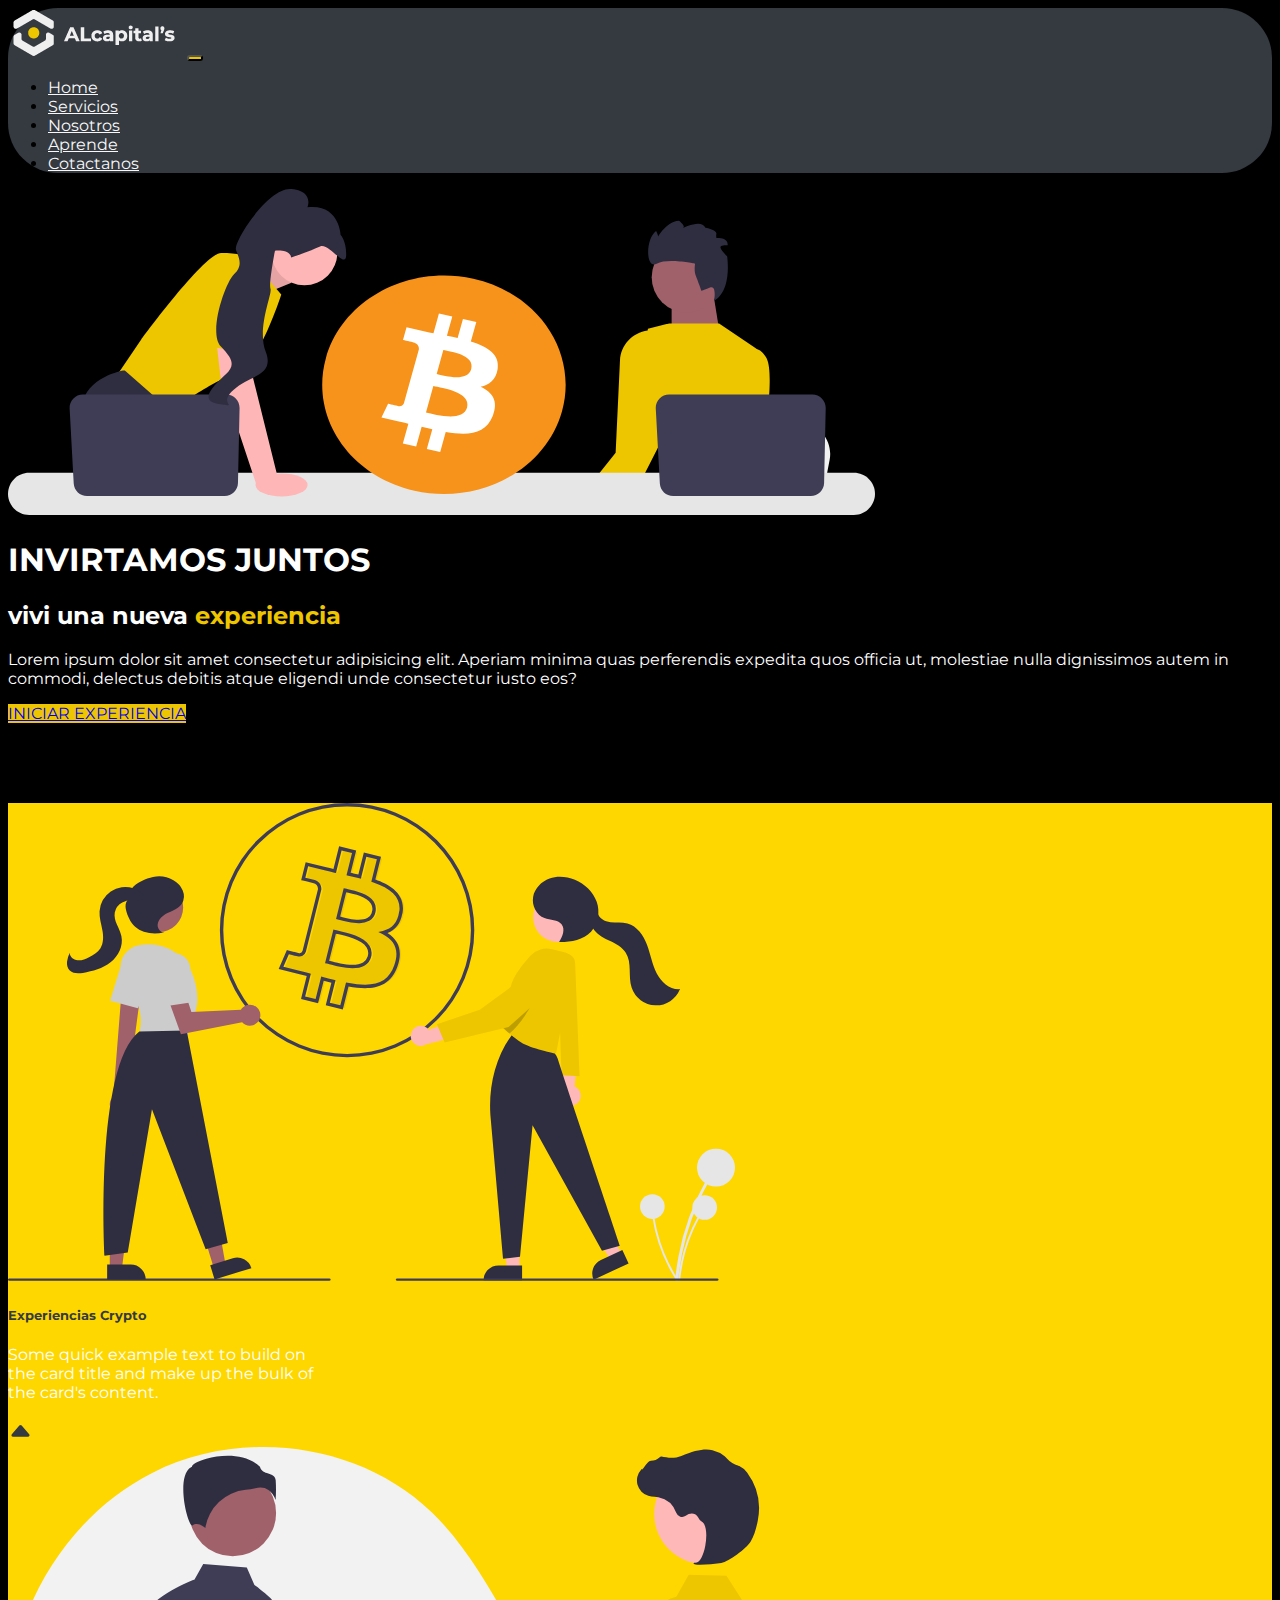
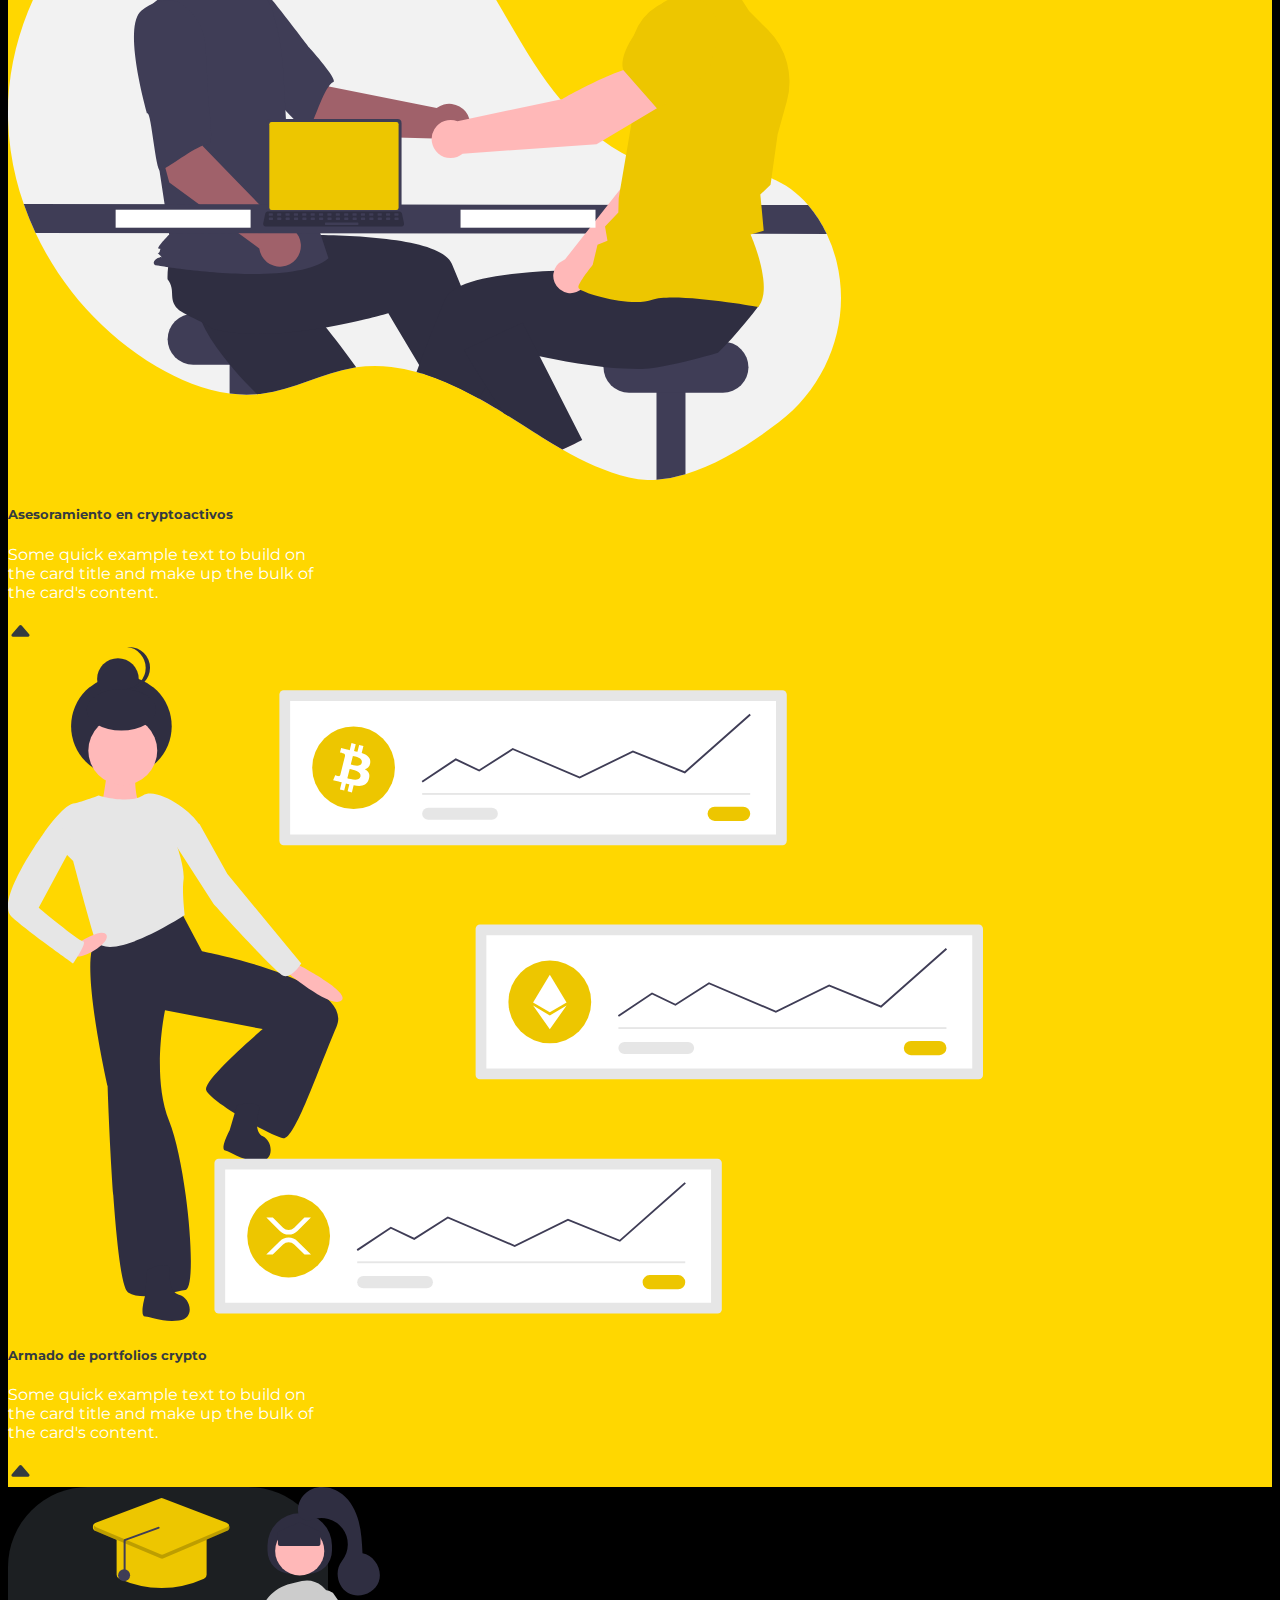
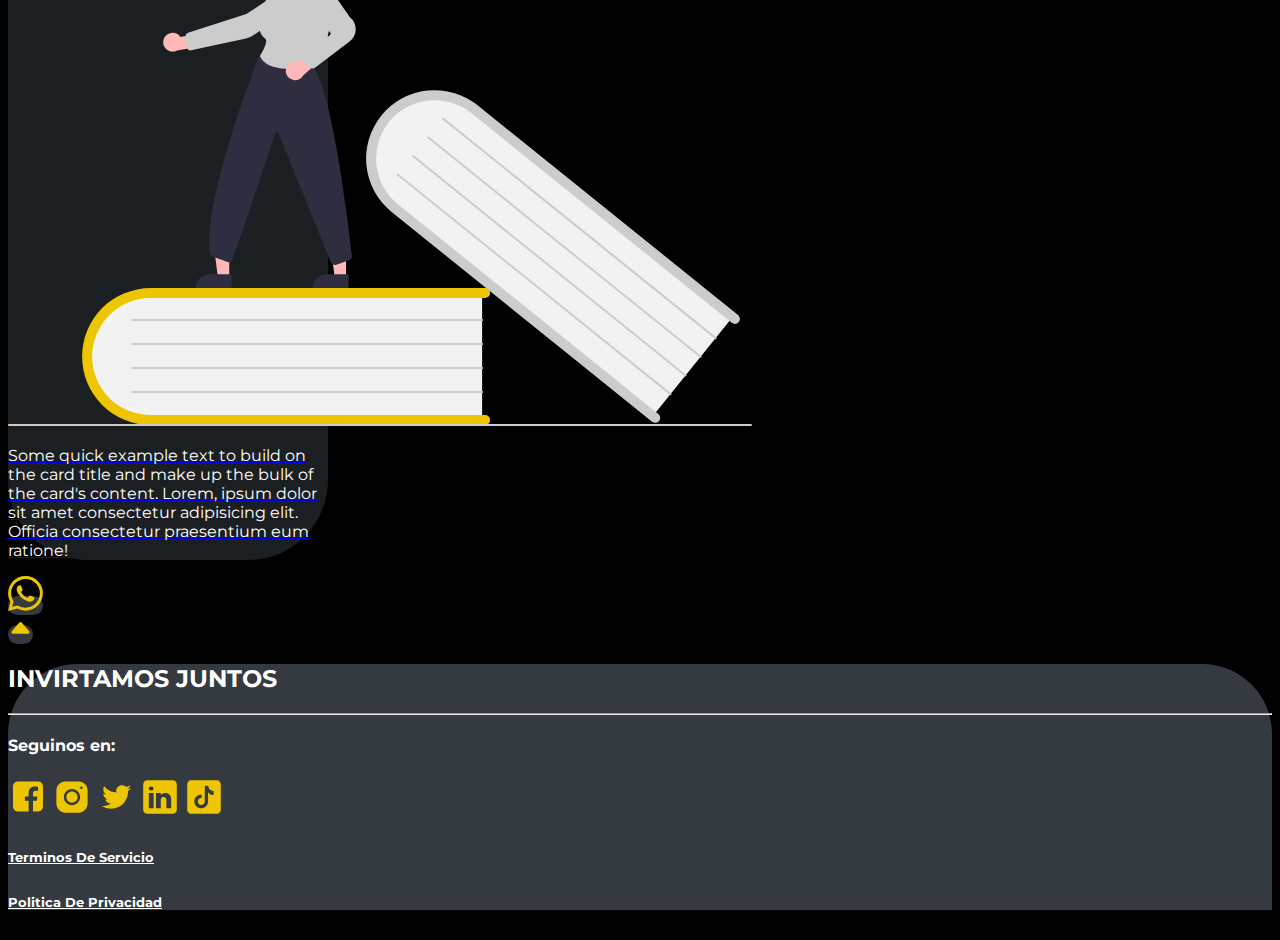
==== index.html @ ce9bf727 "correcciones" ====
<!DOCTYPE html>
<html lang="en">
<head>
    <meta charset="UTF-8">
    <meta http-equiv="X-UA-Compatible" content="IE=edge">
    <meta name="viewport" content="width=device-width, initial-scale=1.0">
    <link href="https://cdn.jsdelivr.net/npm/bootstrap@5.3.0-alpha3/dist/css/bootstrap.min.css" rel="stylesheet" integrity="sha384-KK94CHFLLe+nY2dmCWGMq91rCGa5gtU4mk92HdvYe+M/SXH301p5ILy+dN9+nJOZ" crossorigin="anonymous">
    <link rel="stylesheet" href="./style/styles.css">
    <title>ALcapital"s</title>
</head>
<body>

    <!-- HEADER -->

    <header class="navbar navbar-expand-lg bg-gris p-4 m-3 fs-6 fixed-top">
        <nav class="container-fluid">
            <a href="/index.html"><img src="./img/headerLogo.png" alt="logo de la compañia" class="img-fluid"></a>
          <button class="navbar-toggler" type="button" data-bs-toggle="collapse" data-bs-target="#navbarNavDropdown" aria-controls="navbarNavDropdown" aria-expanded="false" aria-label="Toggle navigation">
            <span class="navbar-toggler-icon"></span>
          </button>
            <div class="collapse navbar-collapse justify-content-lg-end" id="navbarNavDropdown">
                <ul class="navbar-nav align-items-center">
                <li class="nav-item">
                    <a class="nav-link" aria-current="page" href="./index.html">Home</a>
                </li>
                <li class="nav-item">
                    <a class="nav-link" href="./pages/servicios.html">Servicios</a>
                </li>
                <li class="nav-item">
                    <a class="nav-link" href="./pages/nosotros.html">Nosotros</a>
                </li>
                <li class="nav-item">
                    <a class="nav-link" href="./pages/aprende.html">Aprende</a>
                </li>
                <li class="nav-item">
                    <a class="nav-link" href="./pages/contacto.html">Cotactanos</a>
                </li>
                </ul>
            </div>
        </nav>
    </header>

    <!-- MAIN -->

    <main class="mt-5 pt-5">

        <!-- PORTADA -->

        <section class="portada container-fluid c-white p-3">
            <div class="row flex-lg-row-reverse p-5">
                <div class="col-12 col-lg-6">
                    <img src="./img/portada.svg" alt="" class="img-fluid">
                </div>
                <div class="col-12 col-lg-6 mt-4">
                    <h1 class="display-5 text-center text-lg-start fw-bold">INVIRTAMOS JUNTOS</h1> <h2 class="display-7 text-center text-center text-lg-start"> vivi una nueva <span class="c-gold">experiencia</span></h2>
                    <p class="text-center text-lg-start  py-4">
                        Lorem ipsum dolor sit amet consectetur adipisicing elit. Aperiam minima quas perferendis expedita quos officia ut, molestiae nulla dignissimos autem in commodi, delectus debitis atque eligendi unde consectetur iusto eos?
                    </p>
                    <div class="d-flex justify-content-center py-3">
                    <a href="./pages/servicios.html" class="btn btn-lg bg-gold btn-gold fs-5 fw-medium rounded-4" >INICIAR EXPERIENCIA</a>
                    </div>
                </div>
            </div>
        </section>

        <!-- SERVICIOS -->

        <section class="servicios p-4">    
            <div class="row justify-content-center grid gap-3 m-5">
                <div class="card col-12 col-lg-4 c-white text-center shadow-lg">
                    <img src="./img/servi.svg" class="img-fluid p-2" alt="expriencias crypto">
                    <div class="card-body d-flex flex-column justify-content-lg-end align-items-center">
                        <h5 class="card-title c-gray">Experiencias Crypto</h5>
                        <p class="card-text">Some quick example text to build on the card title and make up the bulk of the card's content.</p>
                        <a href="" class="btn card-btn shadow-lg">
                            <svg xmlns="http://www.w3.org/2000/svg" width="25" height="25" fill="currentColor" class="bi bi-caret-up-fill" viewBox="0 0 16 16">
                                <path d="m7.247 4.86-4.796 5.481c-.566.647-.106 1.659.753 1.659h9.592a1 1 0 0 0 .753-1.659l-4.796-5.48a1 1 0 0 0-1.506 0z"/>
                            </svg>
                        </a>
                    </div>
                </div>
                
                <div class="card col-12 col-lg-4 c-white text-center col-12 shadow-lg">
                    <img src="./img/asesoramiento.svg" class="img-fluid p-2" alt="asesoramiento en criptoactivos">
                    <div class="card-body d-flex flex-column justify-content-lg-end align-items-center">
                        <h5 class="card-title c-gray">Asesoramiento en cryptoactivos</h5>
                        <p class="card-text text">Some quick example text to build on the card title and make up the bulk of the card's content.</p>
                        <a href="" class="btn card-btn shadow-lg">
                            <svg xmlns="http://www.w3.org/2000/svg" width="25" height="25" fill="currentColor" class="bi bi-caret-up-fill" viewBox="0 0 16 16">
                                <path d="m7.247 4.86-4.796 5.481c-.566.647-.106 1.659.753 1.659h9.592a1 1 0 0 0 .753-1.659l-4.796-5.48a1 1 0 0 0-1.506 0z"/>
                            </svg>
                        </a>
                    </div>
                </div>
                <div class="card col-12 col-lg-4 c-white text-center col-12 shadow-lg">
                    <img src="./img/portfolio.svg" class="img-fluid p-2" alt="armado de protfolios">
                    <div class="card-body d-flex flex-column justify-content-lg-end align-items-center">
                        <h5 class="card-title c-gray">Armado de portfolios crypto</h5>
                        <p class="card-text">Some quick example text to build on the card title and make up the bulk of the card's content.</p>
                        <a href="" class="btn card-btn shadow-lg">
                            <svg xmlns="http://www.w3.org/2000/svg" width="25" height="25" fill="currentColor" class="bi bi-caret-up-fill" viewBox="0 0 16 16">
                                <path d="m7.247 4.86-4.796 5.481c-.566.647-.106 1.659.753 1.659h9.592a1 1 0 0 0 .753-1.659l-4.796-5.48a1 1 0 0 0-1.506 0z"/>
                            </svg>
                        </a>
                    </div>
                </div>
            </div>    
        </section> 

        <!-- APRENDE CON NOSOTROS -->

        <section class="aprende container mt-5 py-5 shadow-lg">
            <a href="./pages/aprende.html" class="text-decoration-none">
                <div class="card estilo-card w-100 d-flex flex-column flex-lg-row justify-content-center align-items-center p-3">
                    <div class="col-6 col-lg-3 mx-5">
                        <img src="./img/aprende.svg" class="img-fluid" alt="...">
                    </div>    
                    <div class="card-body col-12 col-lg-9">
                        <p class="card-text c-white text-center text-lg-start">Some quick example text to build on the card title and make up the bulk of the card's content. Lorem, ipsum dolor sit amet consectetur adipisicing elit. Officia consectetur praesentium eum ratione! </p>
                    </div>
                </div>      
            </a>
        </section>

        <!-- Botonos -->

        <div class="d-flex justify-content-between sticky-bottom">

            <!-- Boton WhatsUp -->

            <div class="d-flex justify-content-end  sticky-bottom">
                <a href="#" class="btn-wa d-flex align-items-center justify-content-center mx-4 my-2">
                    <svg xmlns="http://www.w3.org/2000/svg" width="35" height="35" fill="currentColor" class="bi bi-whatsapp" viewBox="0 0 16 16">
                        <path d="M13.601 2.326A7.854 7.854 0 0 0 7.994 0C3.627 0 .068 3.558.064 7.926c0 1.399.366 2.76 1.057 3.965L0 16l4.204-1.102a7.933 7.933 0 0 0 3.79.965h.004c4.368 0 7.926-3.558 7.93-7.93A7.898 7.898 0 0 0 13.6 2.326zM7.994 14.521a6.573 6.573 0 0 1-3.356-.92l-.24-.144-2.494.654.666-2.433-.156-.251a6.56 6.56 0 0 1-1.007-3.505c0-3.626 2.957-6.584 6.591-6.584a6.56 6.56 0 0 1 4.66 1.931 6.557 6.557 0 0 1 1.928 4.66c-.004 3.639-2.961 6.592-6.592 6.592zm3.615-4.934c-.197-.099-1.17-.578-1.353-.646-.182-.065-.315-.099-.445.099-.133.197-.513.646-.627.775-.114.133-.232.148-.43.05-.197-.1-.836-.308-1.592-.985-.59-.525-.985-1.175-1.103-1.372-.114-.198-.011-.304.088-.403.087-.088.197-.232.296-.346.1-.114.133-.198.198-.33.065-.134.034-.248-.015-.347-.05-.099-.445-1.076-.612-1.47-.16-.389-.323-.335-.445-.34-.114-.007-.247-.007-.38-.007a.729.729 0 0 0-.529.247c-.182.198-.691.677-.691 1.654 0 .977.71 1.916.81 2.049.098.133 1.394 2.132 3.383 2.992.47.205.84.326 1.129.418.475.152.904.129 1.246.08.38-.058 1.171-.48 1.338-.943.164-.464.164-.86.114-.943-.049-.084-.182-.133-.38-.232z"/>
                      </svg>
                </a>
            </div>

            <!-- Boton UP -->

            <div class="d-flex sticky-bottom">
                <a href="#" class="btn-up d-flex align-items-center justify-content-center mx-2">
                    <svg xmlns="http://www.w3.org/2000/svg" width="25" height="25" fill="currentColor" class="bi bi-caret-up-fill" viewBox="0 0 16 16">
                        <path d="m7.247 4.86-4.796 5.481c-.566.647-.106 1.659.753 1.659h9.592a1 1 0 0 0 .753-1.659l-4.796-5.48a1 1 0 0 0-1.506 0z"/>
                    </svg>
                </a>
            </div>

        </div>    
          
    </main>

    <!-- FOOTER -->

    <footer class="mt-5  bg-gris">
        <div class="container">
            <div class="d-flex justify-content-center c-white p-3"> 
                <h2>INVIRTAMOS JUNTOS</h2>
            </div>    
            <hr class="c-gold">
            <div class="d-flex justify-content-center c-white">
                <h4>Seguinos en:</h4>
            </div>    
            <div class="d-flex justify-content-center mb-5 gap-4 gap-lg-5" >
                <a href=""><img src="./img/icons8-facebook.svg" alt="Facebook" class="img-fluid"></a>
                <a href=""><img src="./img/icons8-instagram.svg" alt="Instagram" class="img-fluid"></a>
                <a href=""><img src="./img/icons8-twitter.svg" alt="Twitter" class="img-fluid"></a>
                <a href=""><img src="./img/icons8-linkedin.svg" alt="Linkedin" class=""></a>
                <a href=""><img src="./img/icons8-tik-tok.svg" alt="TikTok" class="img-fluid"></a>
            </div>
            <div class="d-flex justify-content-center gap-5">
                <div>
                    <a href="" class="text-decoration-none c-white btn-gold"><h6>Terminos De Servicio</h6></a>
                </div>
                <div>
                    <a href="" class="text-decoration-none c-white btn-gold"><h6>Politica De Privacidad</h6></a>
                </div>    
            </div>
        </div>

    </footer>




    <script src="https://cdn.jsdelivr.net/npm/bootstrap@5.3.0-alpha3/dist/js/bootstrap.bundle.min.js" integrity="sha384-ENjdO4Dr2bkBIFxQpeoTz1HIcje39Wm4jDKdf19U8gI4ddQ3GYNS7NTKfAdVQSZe" crossorigin="anonymous"></script>
</body>
</html>
---- style/styles.css ----
@import url('https://fonts.googleapis.com/css2?family=Montserrat:wght@400;500;700;900&display=swap');@import url('https://fonts.googleapis.com/css2?family=Montserrat:ital,wght@1,300;1,400;1,700;1,900&display=swap');

body {
    font-family: 'Montserrat', sans-serif;
    background-color: black;
}

.c-gold{
    color: #edc600;
}

.c-white{
    color: white;
}

.c-gray {
    color: #343a40;
}

.bg-gold {
    background-color: #edc600;
}

.bg-gris {
    background-color: #343a40;
}

.btn-gold:hover {
    background-color: transparent;
    color: #edc600;
    border-color: #edc600;
}

.card {
    background-color: transparent;
    border-color: gray;
    width: 20rem;
    border-radius: 5rem;
}

.card-btn {
    background-color: transparent;
    color: #343a40;
    border-color: #343a40;
    border-radius: 5rem;
    width: 4rem;
    height: auto;
}

.card-btn:hover {
    background-color: black;
    color: #edc600;
    
}

.card-text {
    text-decoration: none;
}

/* HEADER */

.navbar {
    border-radius: 50px;
}

.navbar-toggler {
    background-color: #edc600;
    border-radius: 20px; 
}

.navbar-nav .nav-item .nav-link:hover {
    text-decoration:underline #edc600 ;
    border-radius: 20px;
}

.nav-link {
    color: rgb(248, 248, 248);
}

.dropdown-menu :hover{
    background-color: #edc600;

}

/* MAIN */


.servicios {
    margin-top: 5rem;
    background-color: gold;
}

.estilo-card {
    border-color: #edc600;
    background-color: #1c1f22 

}

.estilo-card:hover {

    background-color: transparent;
    border-color: #343a40;

}

.btn-wa {
    
    background-color: #343a40;
    color: #edc600;
    border-radius: 20px;
    
}

.btn-wa:hover {

    background-color: #edc600;
    color: #343a40;


}

.btn-up {

    width: 40px;
    height: 40px;
    background-color: #343a40;
    color: #edc600;
    border-radius: 20px;
}

/* FOOTER */

footer {
    border-radius: 70px 70px 0px 0px;
}

h6 {
    font-size: .8rem;
}
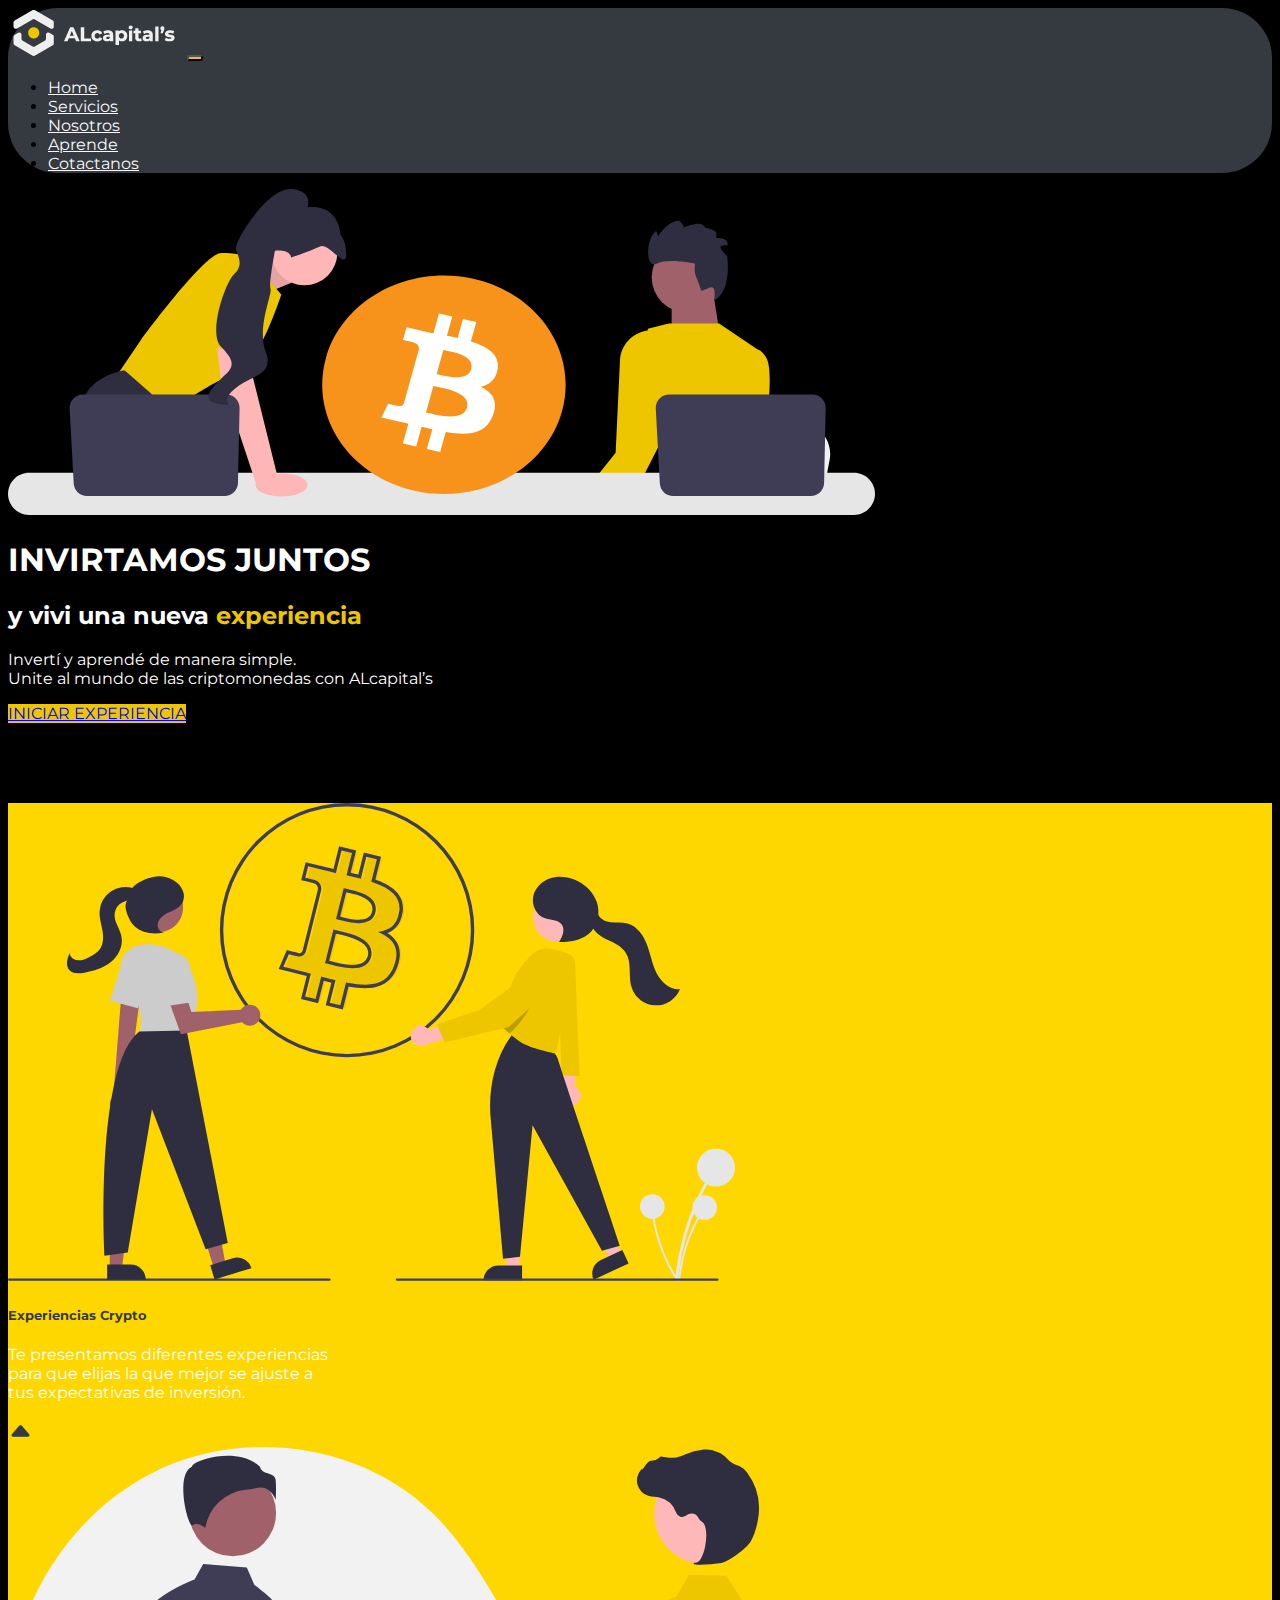
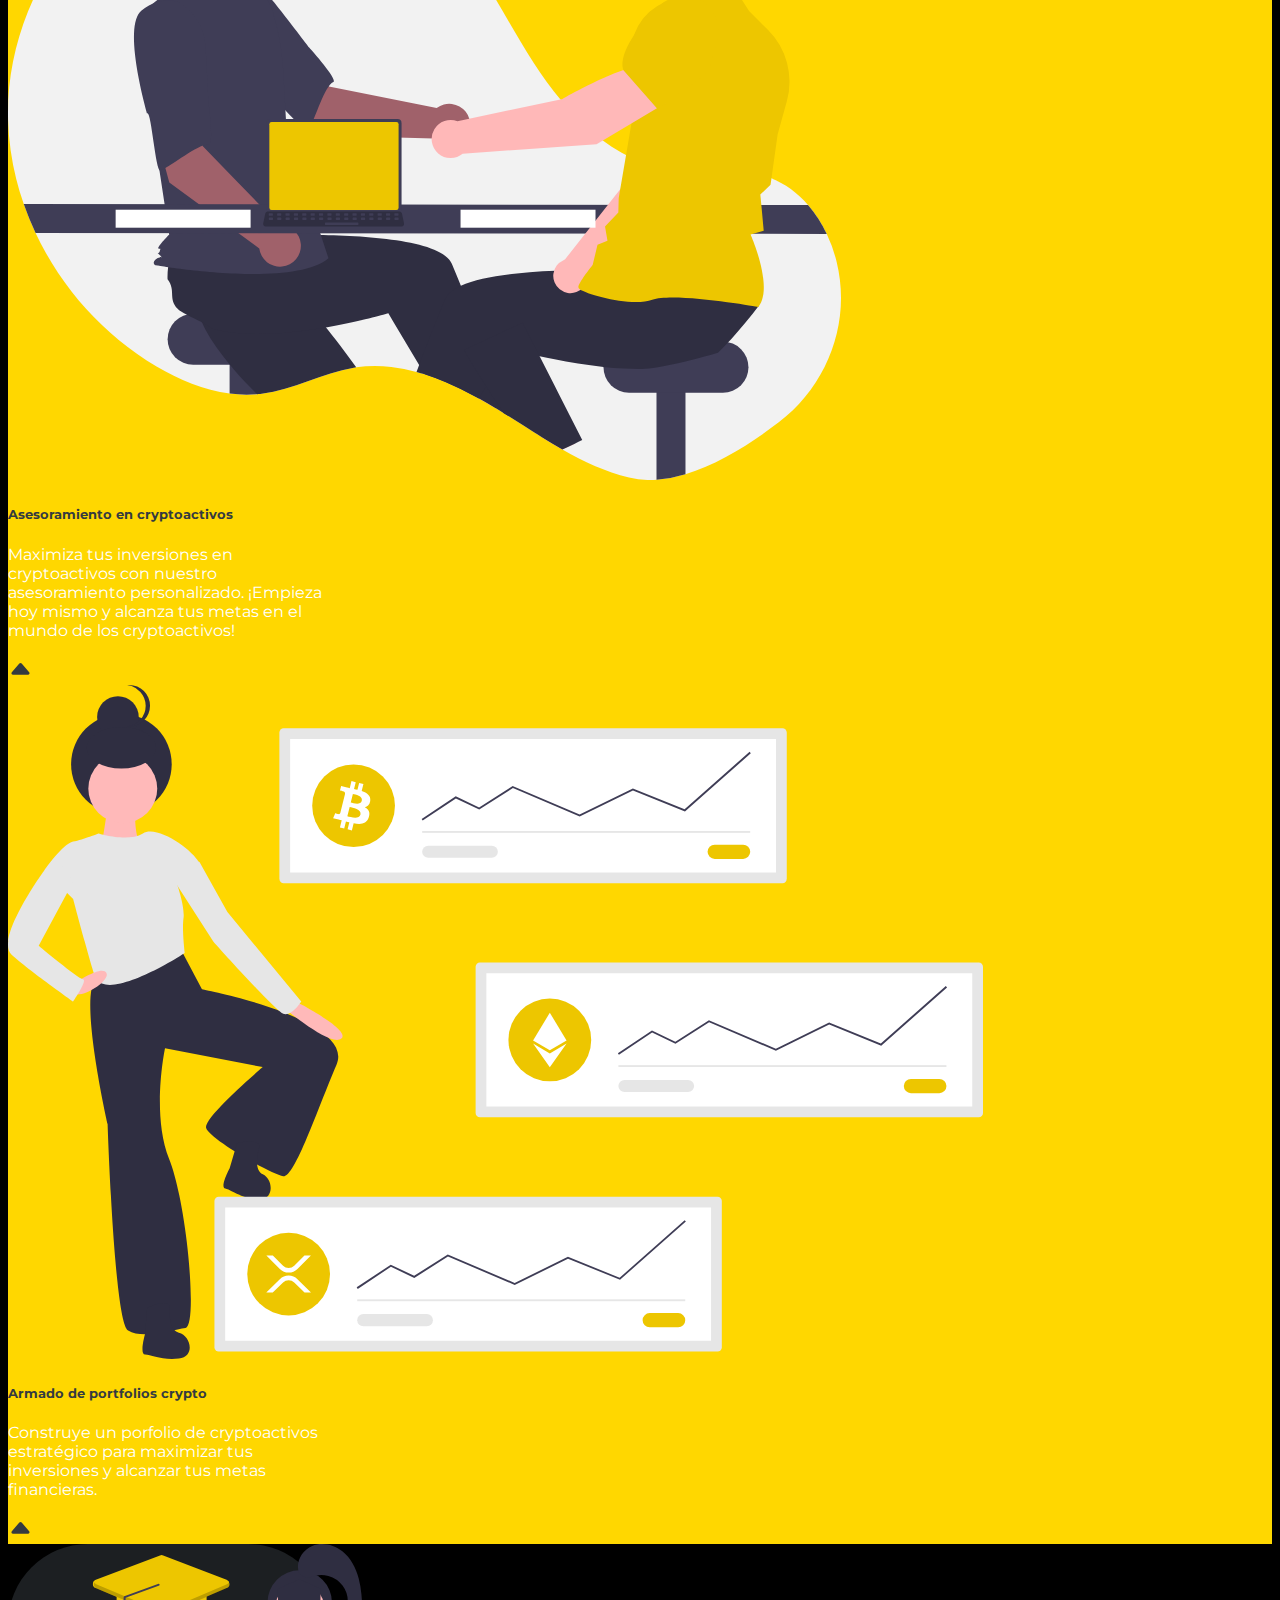
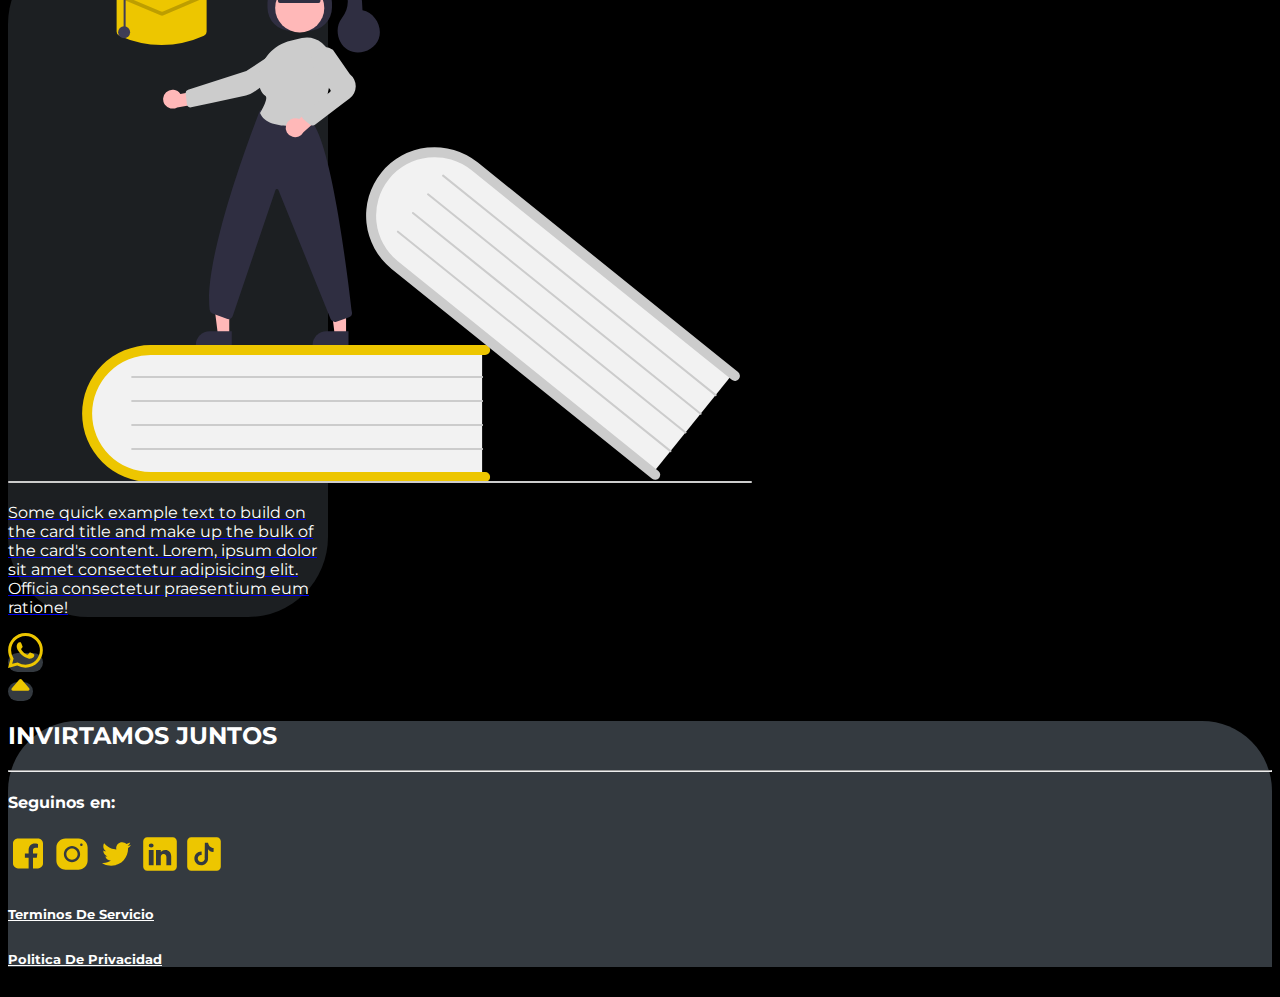
==== commit fdfc3b8b: "Arreglos y terminacion de pages" ====
--- a/index.html
+++ b/index.html
@@ -52,11 +52,12 @@
                     <img src="./img/portada.svg" alt="" class="img-fluid">
                 </div>
                 <div class="col-12 col-lg-6 mt-4">
-                    <h1 class="display-5 text-center text-lg-start fw-bold">INVIRTAMOS JUNTOS</h1> <h2 class="display-7 text-center text-center text-lg-start"> vivi una nueva <span class="c-gold">experiencia</span></h2>
+                    <h1 class="display-5 text-center text-lg-start fw-bold">INVIRTAMOS JUNTOS</h1> 
+                    <h2 class="display-7 text-center text-lg-start"> y vivi una nueva <span class="c-gold">experiencia</span></h2>
                     <p class="text-center text-lg-start  py-4">
-                        Lorem ipsum dolor sit amet consectetur adipisicing elit. Aperiam minima quas perferendis expedita quos officia ut, molestiae nulla dignissimos autem in commodi, delectus debitis atque eligendi unde consectetur iusto eos?
+                        Invertí y aprendé de manera simple. <br>Unite al mundo de las criptomonedas con ALcapital’s
                     </p>
-                    <div class="d-flex justify-content-center py-3">
+                    <div class="d-flex justify-content-center justify-content-lg-start py-3">
                     <a href="./pages/servicios.html" class="btn btn-lg bg-gold btn-gold fs-5 fw-medium rounded-4" >INICIAR EXPERIENCIA</a>
                     </div>
                 </div>
@@ -71,7 +72,7 @@
                     <img src="./img/servi.svg" class="img-fluid p-2" alt="expriencias crypto">
                     <div class="card-body d-flex flex-column justify-content-lg-end align-items-center">
                         <h5 class="card-title c-gray">Experiencias Crypto</h5>
-                        <p class="card-text">Some quick example text to build on the card title and make up the bulk of the card's content.</p>
+                        <p class="card-text">Te presentamos diferentes experiencias para que elijas la que mejor se ajuste a tus expectativas de inversión.</p>
                         <a href="" class="btn card-btn shadow-lg">
                             <svg xmlns="http://www.w3.org/2000/svg" width="25" height="25" fill="currentColor" class="bi bi-caret-up-fill" viewBox="0 0 16 16">
                                 <path d="m7.247 4.86-4.796 5.481c-.566.647-.106 1.659.753 1.659h9.592a1 1 0 0 0 .753-1.659l-4.796-5.48a1 1 0 0 0-1.506 0z"/>
@@ -84,7 +85,7 @@
                     <img src="./img/asesoramiento.svg" class="img-fluid p-2" alt="asesoramiento en criptoactivos">
                     <div class="card-body d-flex flex-column justify-content-lg-end align-items-center">
                         <h5 class="card-title c-gray">Asesoramiento en cryptoactivos</h5>
-                        <p class="card-text text">Some quick example text to build on the card title and make up the bulk of the card's content.</p>
+                        <p class="card-text text">Maximiza tus inversiones en cryptoactivos con nuestro asesoramiento personalizado. ¡Empieza hoy mismo y alcanza tus metas en el mundo de los cryptoactivos!</p>
                         <a href="" class="btn card-btn shadow-lg">
                             <svg xmlns="http://www.w3.org/2000/svg" width="25" height="25" fill="currentColor" class="bi bi-caret-up-fill" viewBox="0 0 16 16">
                                 <path d="m7.247 4.86-4.796 5.481c-.566.647-.106 1.659.753 1.659h9.592a1 1 0 0 0 .753-1.659l-4.796-5.48a1 1 0 0 0-1.506 0z"/>
@@ -96,7 +97,7 @@
                     <img src="./img/portfolio.svg" class="img-fluid p-2" alt="armado de protfolios">
                     <div class="card-body d-flex flex-column justify-content-lg-end align-items-center">
                         <h5 class="card-title c-gray">Armado de portfolios crypto</h5>
-                        <p class="card-text">Some quick example text to build on the card title and make up the bulk of the card's content.</p>
+                        <p class="card-text">Construye un porfolio de cryptoactivos estratégico para maximizar tus inversiones y alcanzar tus metas financieras.</p>
                         <a href="" class="btn card-btn shadow-lg">
                             <svg xmlns="http://www.w3.org/2000/svg" width="25" height="25" fill="currentColor" class="bi bi-caret-up-fill" viewBox="0 0 16 16">
                                 <path d="m7.247 4.86-4.796 5.481c-.566.647-.106 1.659.753 1.659h9.592a1 1 0 0 0 .753-1.659l-4.796-5.48a1 1 0 0 0-1.506 0z"/>
--- a/style/styles.css
+++ b/style/styles.css
@@ -45,6 +45,16 @@
     border-radius: 5rem;
     width: 4rem;
     height: auto;
+}
+
+.card-btn-ver {
+    background-color: transparent;
+    color: #edc600;
+    border-color: #edc600;
+    border-radius: 5rem;
+    width: 7rem;
+    height: auto;
+    font-size: small;
 }
 
 .card-btn:hover {
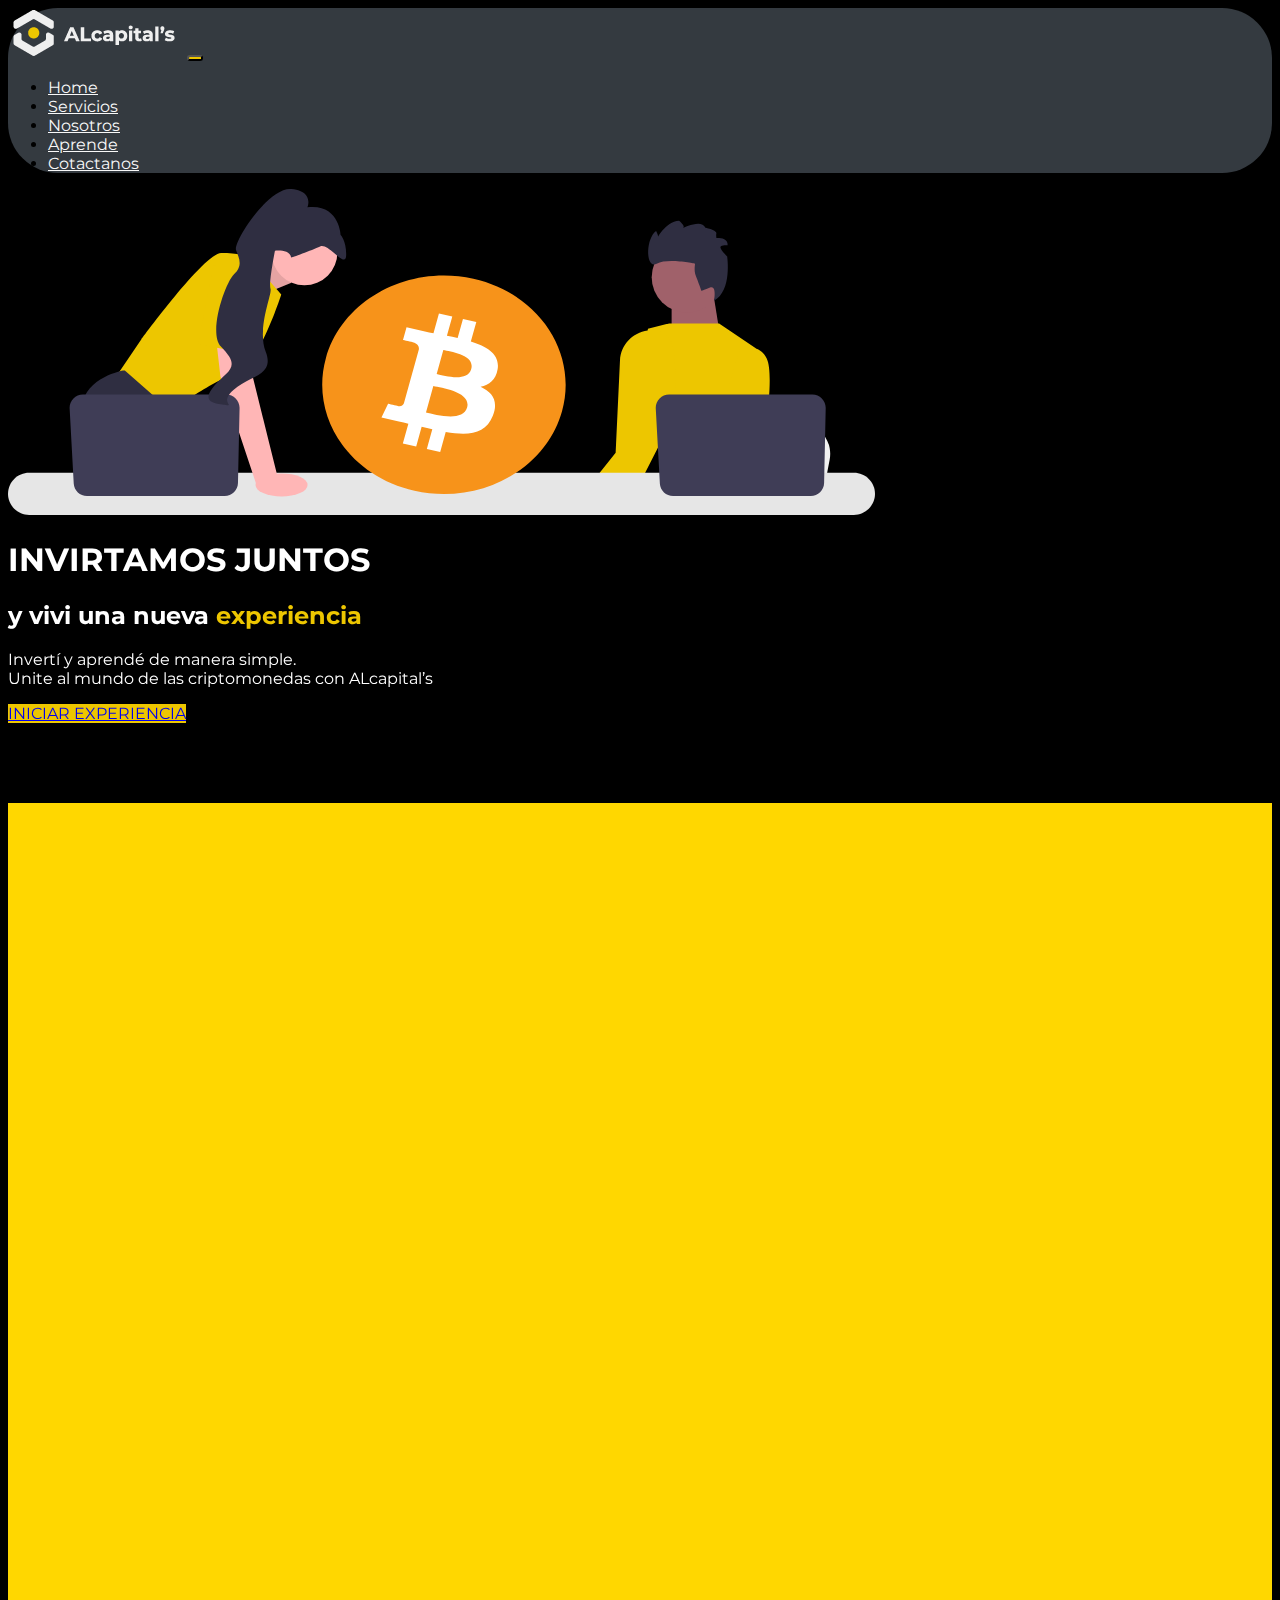
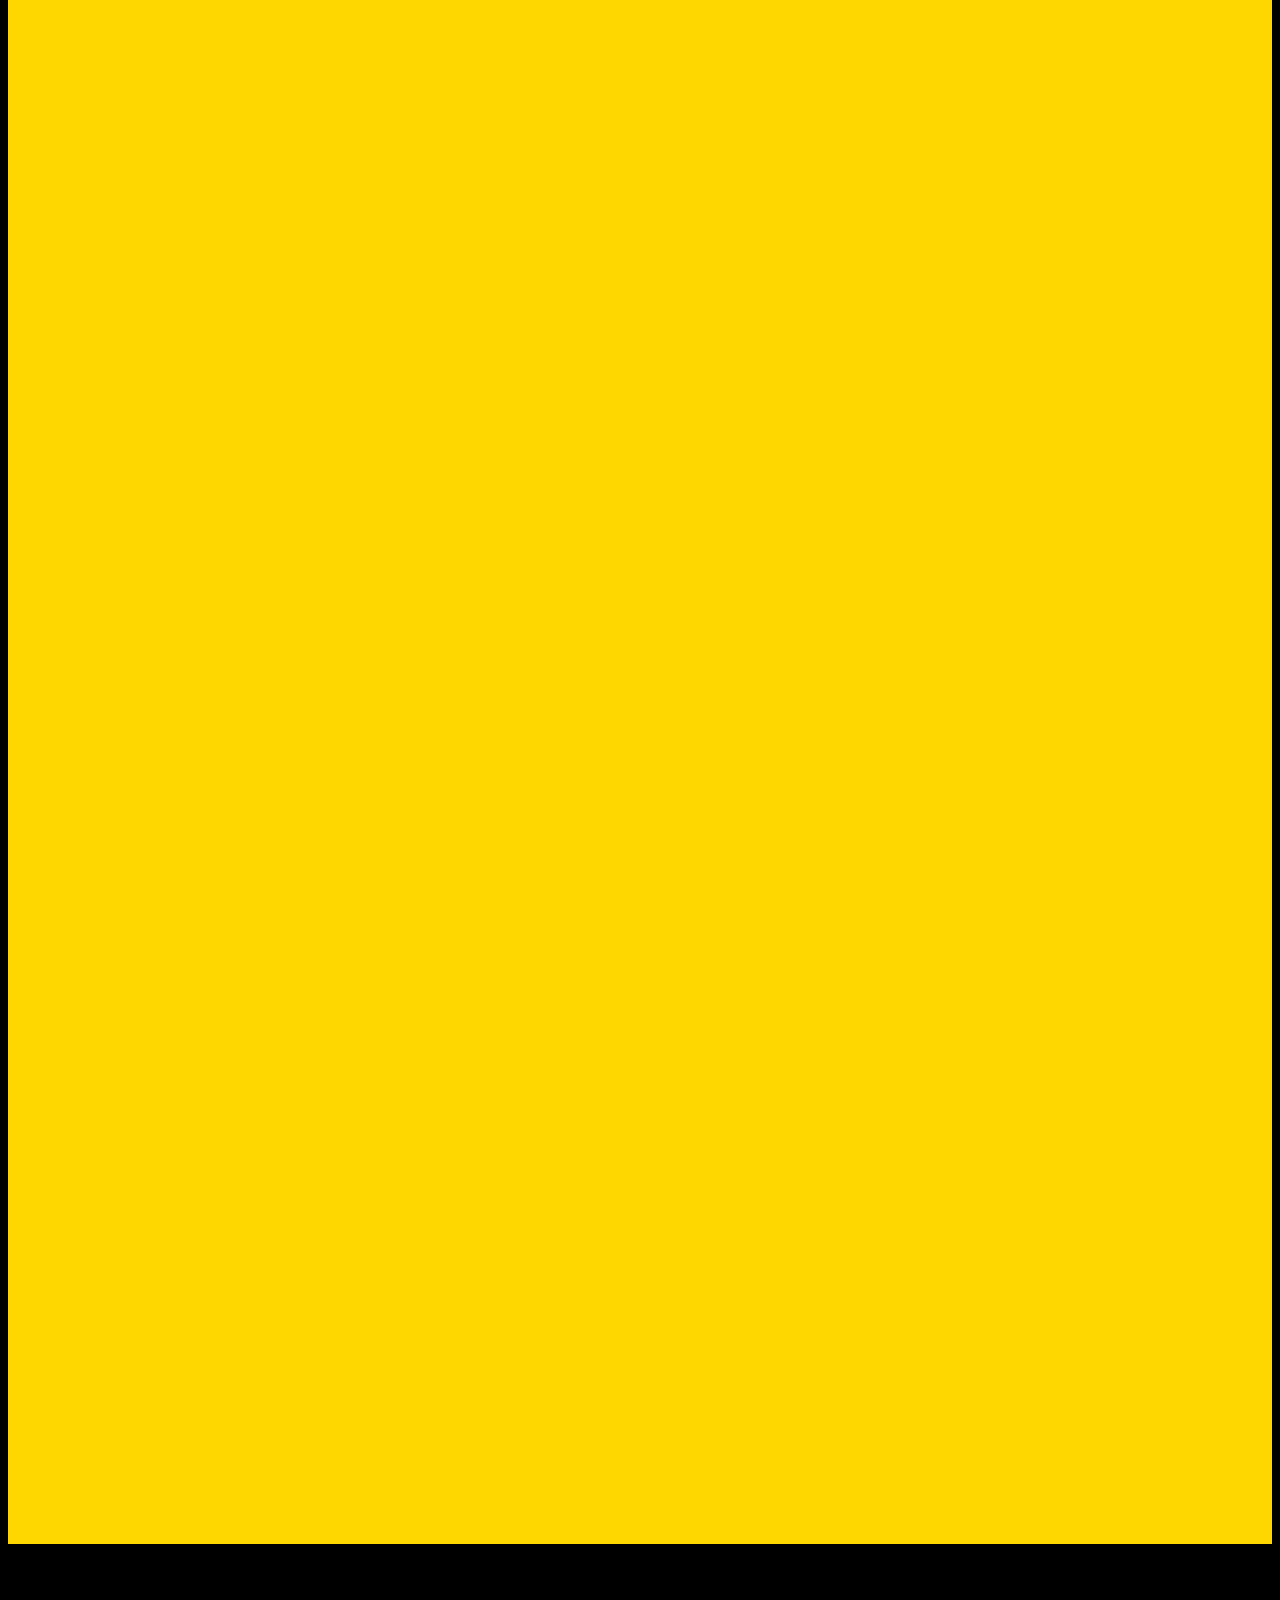
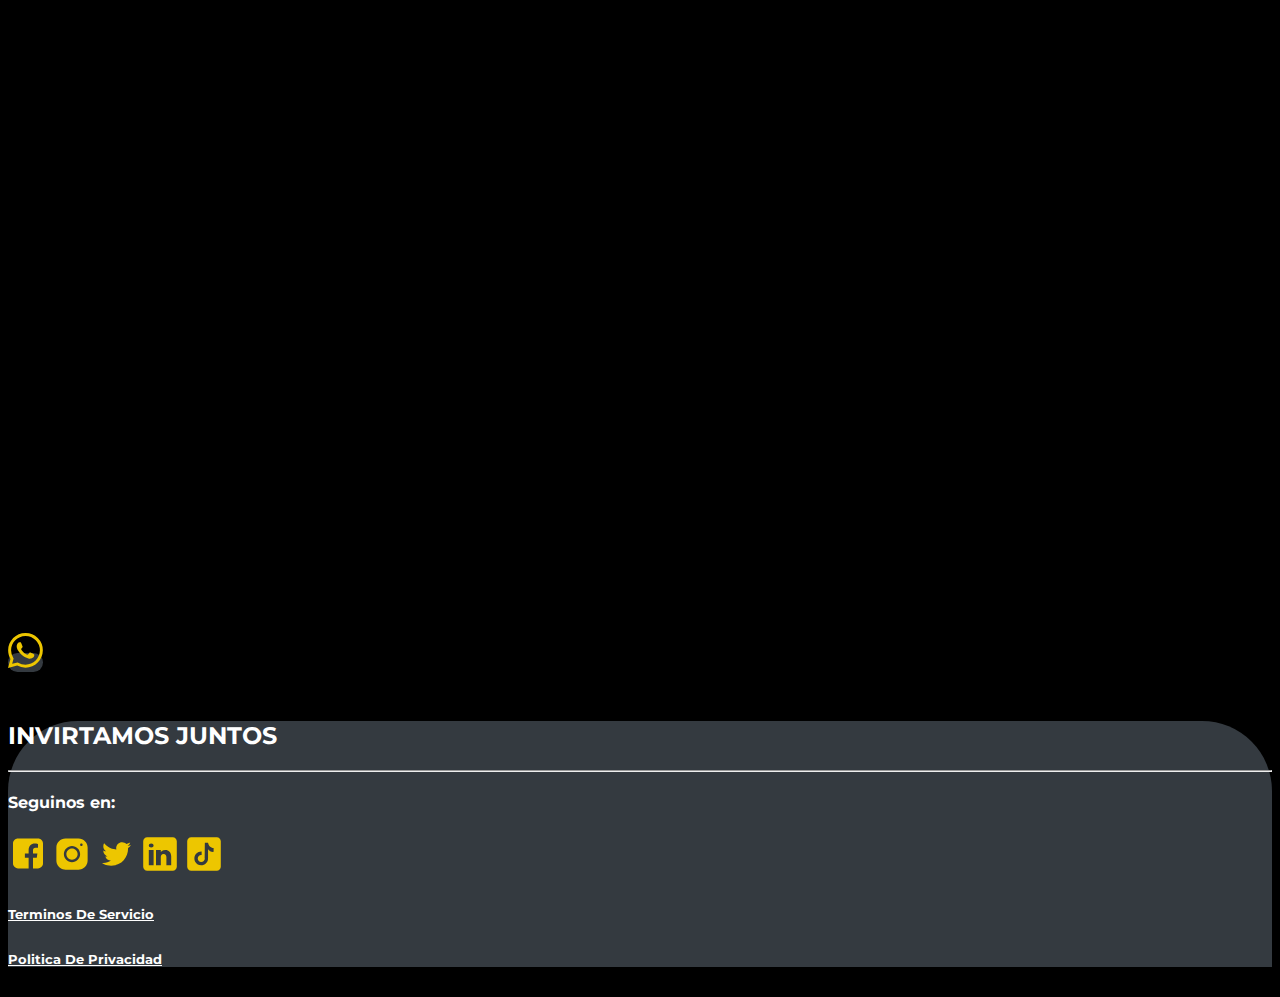
==== commit 4c98b558: "animaciones" ====
--- a/index.html
+++ b/index.html
@@ -6,6 +6,7 @@
     <meta name="viewport" content="width=device-width, initial-scale=1.0">
     <link href="https://cdn.jsdelivr.net/npm/bootstrap@5.3.0-alpha3/dist/css/bootstrap.min.css" rel="stylesheet" integrity="sha384-KK94CHFLLe+nY2dmCWGMq91rCGa5gtU4mk92HdvYe+M/SXH301p5ILy+dN9+nJOZ" crossorigin="anonymous">
     <link rel="stylesheet" href="./style/styles.css">
+    <link href="https://unpkg.com/aos@2.3.1/dist/aos.css" rel="stylesheet">    
     <title>ALcapital"s</title>
 </head>
 <body>
@@ -48,10 +49,10 @@
 
         <section class="portada container-fluid c-white p-3">
             <div class="row flex-lg-row-reverse p-5">
-                <div class="col-12 col-lg-6">
+                <div class="col-12 col-lg-6" data-aos="fade-left" data-aos-anchor="#example-anchor" data-aos-offset="500" data-aos-duration="500">
                     <img src="./img/portada.svg" alt="" class="img-fluid">
                 </div>
-                <div class="col-12 col-lg-6 mt-4">
+                <div class="col-12 col-lg-6 mt-4" data-aos="fade-right" data-aos-offset="300" data-aos-easing="ease-in-sine">
                     <h1 class="display-5 text-center text-lg-start fw-bold">INVIRTAMOS JUNTOS</h1> 
                     <h2 class="display-7 text-center text-lg-start"> y vivi una nueva <span class="c-gold">experiencia</span></h2>
                     <p class="text-center text-lg-start  py-4">
@@ -68,7 +69,7 @@
 
         <section class="servicios p-4">    
             <div class="row justify-content-center grid gap-3 m-5">
-                <div class="card col-12 col-lg-4 c-white text-center shadow-lg">
+                <div class="card col-12 col-lg-4 c-white text-center shadow-lg" data-aos="flip-left">
                     <img src="./img/servi.svg" class="img-fluid p-2" alt="expriencias crypto">
                     <div class="card-body d-flex flex-column justify-content-lg-end align-items-center">
                         <h5 class="card-title c-gray">Experiencias Crypto</h5>
@@ -81,7 +82,7 @@
                     </div>
                 </div>
                 
-                <div class="card col-12 col-lg-4 c-white text-center col-12 shadow-lg">
+                <div class="card col-12 col-lg-4 c-white text-center col-12 shadow-lg" data-aos="flip-left">
                     <img src="./img/asesoramiento.svg" class="img-fluid p-2" alt="asesoramiento en criptoactivos">
                     <div class="card-body d-flex flex-column justify-content-lg-end align-items-center">
                         <h5 class="card-title c-gray">Asesoramiento en cryptoactivos</h5>
@@ -93,7 +94,7 @@
                         </a>
                     </div>
                 </div>
-                <div class="card col-12 col-lg-4 c-white text-center col-12 shadow-lg">
+                <div class="card col-12 col-lg-4 c-white text-center col-12 shadow-lg" data-aos="flip-left">
                     <img src="./img/portfolio.svg" class="img-fluid p-2" alt="armado de protfolios">
                     <div class="card-body d-flex flex-column justify-content-lg-end align-items-center">
                         <h5 class="card-title c-gray">Armado de portfolios crypto</h5>
@@ -110,7 +111,7 @@
 
         <!-- APRENDE CON NOSOTROS -->
 
-        <section class="aprende container mt-5 py-5 shadow-lg">
+        <section class="aprende container mt-5 py-5 shadow-lg" data-aos="zoom-in-down" data-aos-offset="500" data-aos-duration="500">
             <a href="./pages/aprende.html" class="text-decoration-none">
                 <div class="card estilo-card w-100 d-flex flex-column flex-lg-row justify-content-center align-items-center p-3">
                     <div class="col-6 col-lg-3 mx-5">
@@ -139,7 +140,7 @@
 
             <!-- Boton UP -->
 
-            <div class="d-flex sticky-bottom">
+            <div class="d-flex sticky-bottom" data-aos="zoom-in-down" data-aos-offset="500" data-aos-duration="500">
                 <a href="#" class="btn-up d-flex align-items-center justify-content-center mx-2">
                     <svg xmlns="http://www.w3.org/2000/svg" width="25" height="25" fill="currentColor" class="bi bi-caret-up-fill" viewBox="0 0 16 16">
                         <path d="m7.247 4.86-4.796 5.481c-.566.647-.106 1.659.753 1.659h9.592a1 1 0 0 0 .753-1.659l-4.796-5.48a1 1 0 0 0-1.506 0z"/>
@@ -185,5 +186,10 @@
 
 
     <script src="https://cdn.jsdelivr.net/npm/bootstrap@5.3.0-alpha3/dist/js/bootstrap.bundle.min.js" integrity="sha384-ENjdO4Dr2bkBIFxQpeoTz1HIcje39Wm4jDKdf19U8gI4ddQ3GYNS7NTKfAdVQSZe" crossorigin="anonymous"></script>
+    <script src="https://unpkg.com/aos@2.3.1/dist/aos.js"></script>
+    <script>
+        AOS.init();
+    </script>
+    
 </body>
 </html>--- a/style/styles.css
+++ b/style/styles.css
@@ -1,4 +1,6 @@
 @import url('https://fonts.googleapis.com/css2?family=Montserrat:wght@400;500;700;900&display=swap');@import url('https://fonts.googleapis.com/css2?family=Montserrat:ital,wght@1,300;1,400;1,700;1,900&display=swap');
+
+
 
 body {
     font-family: 'Montserrat', sans-serif;
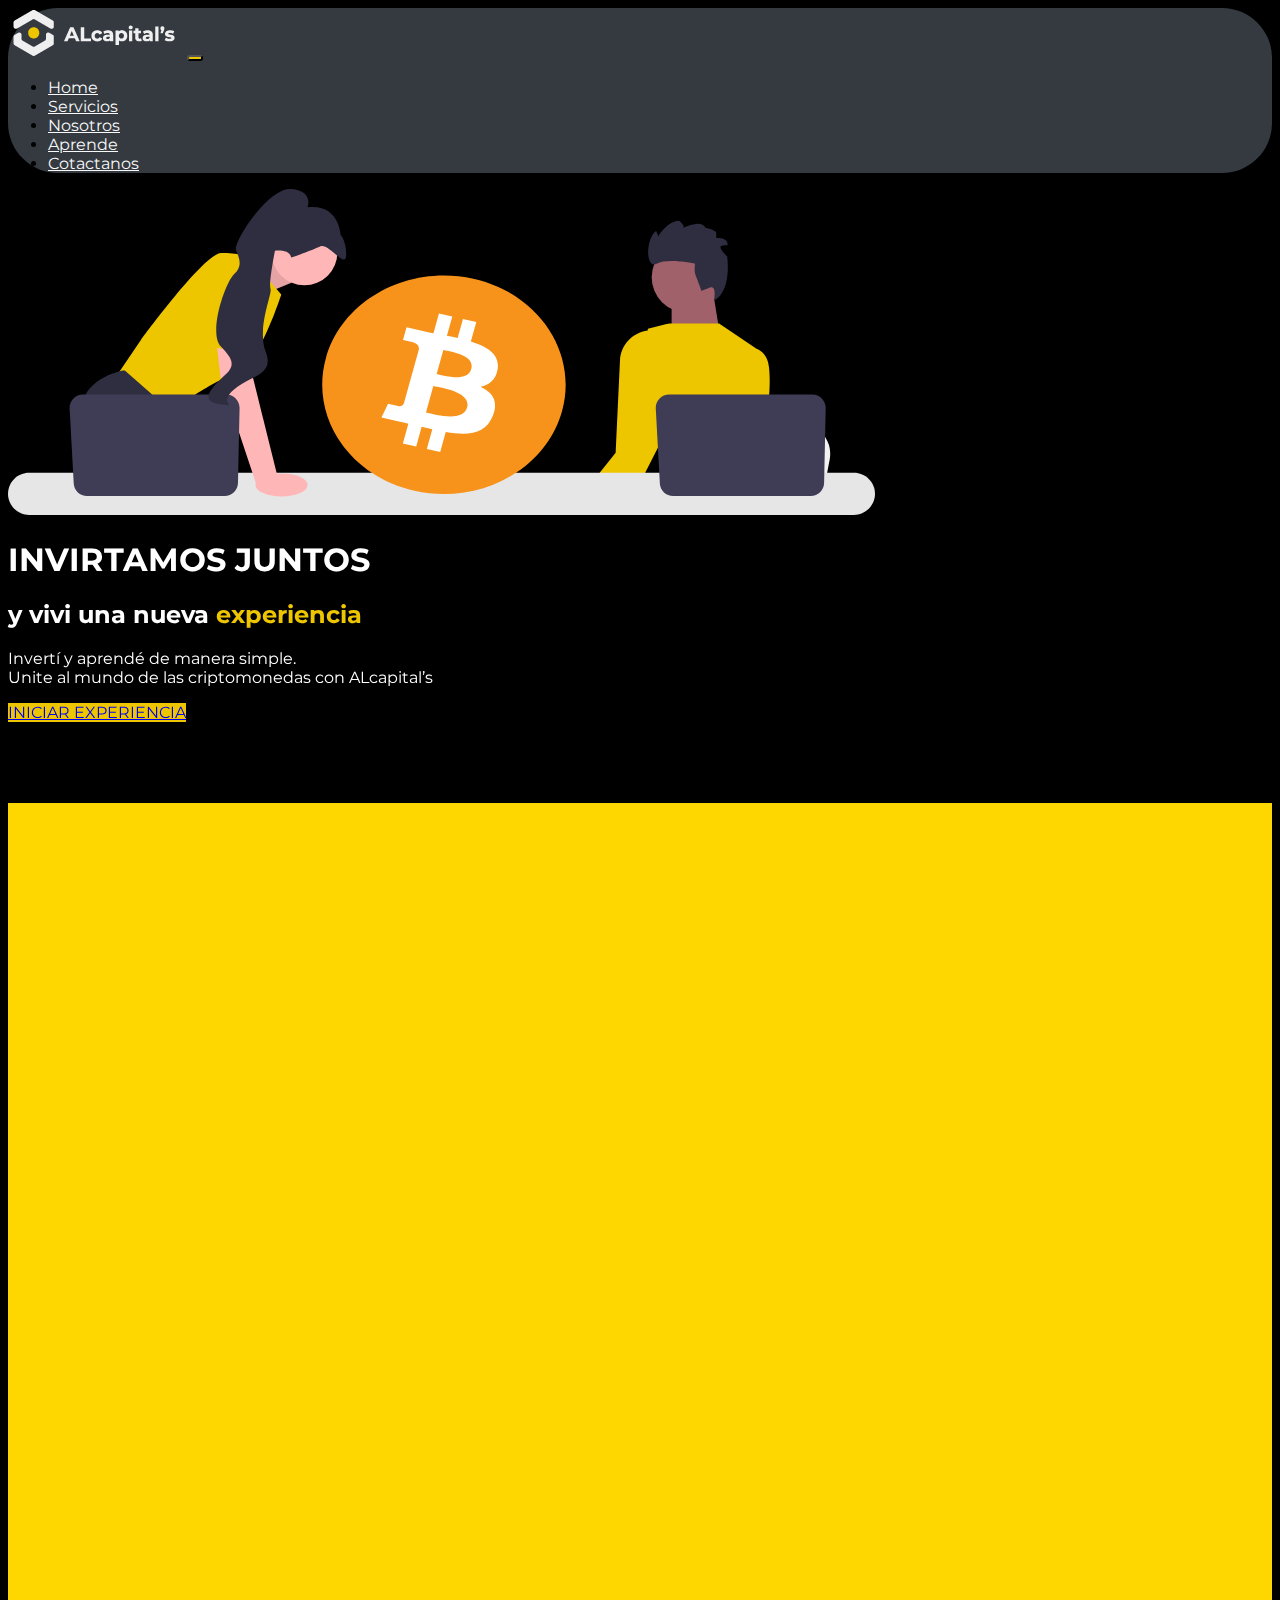
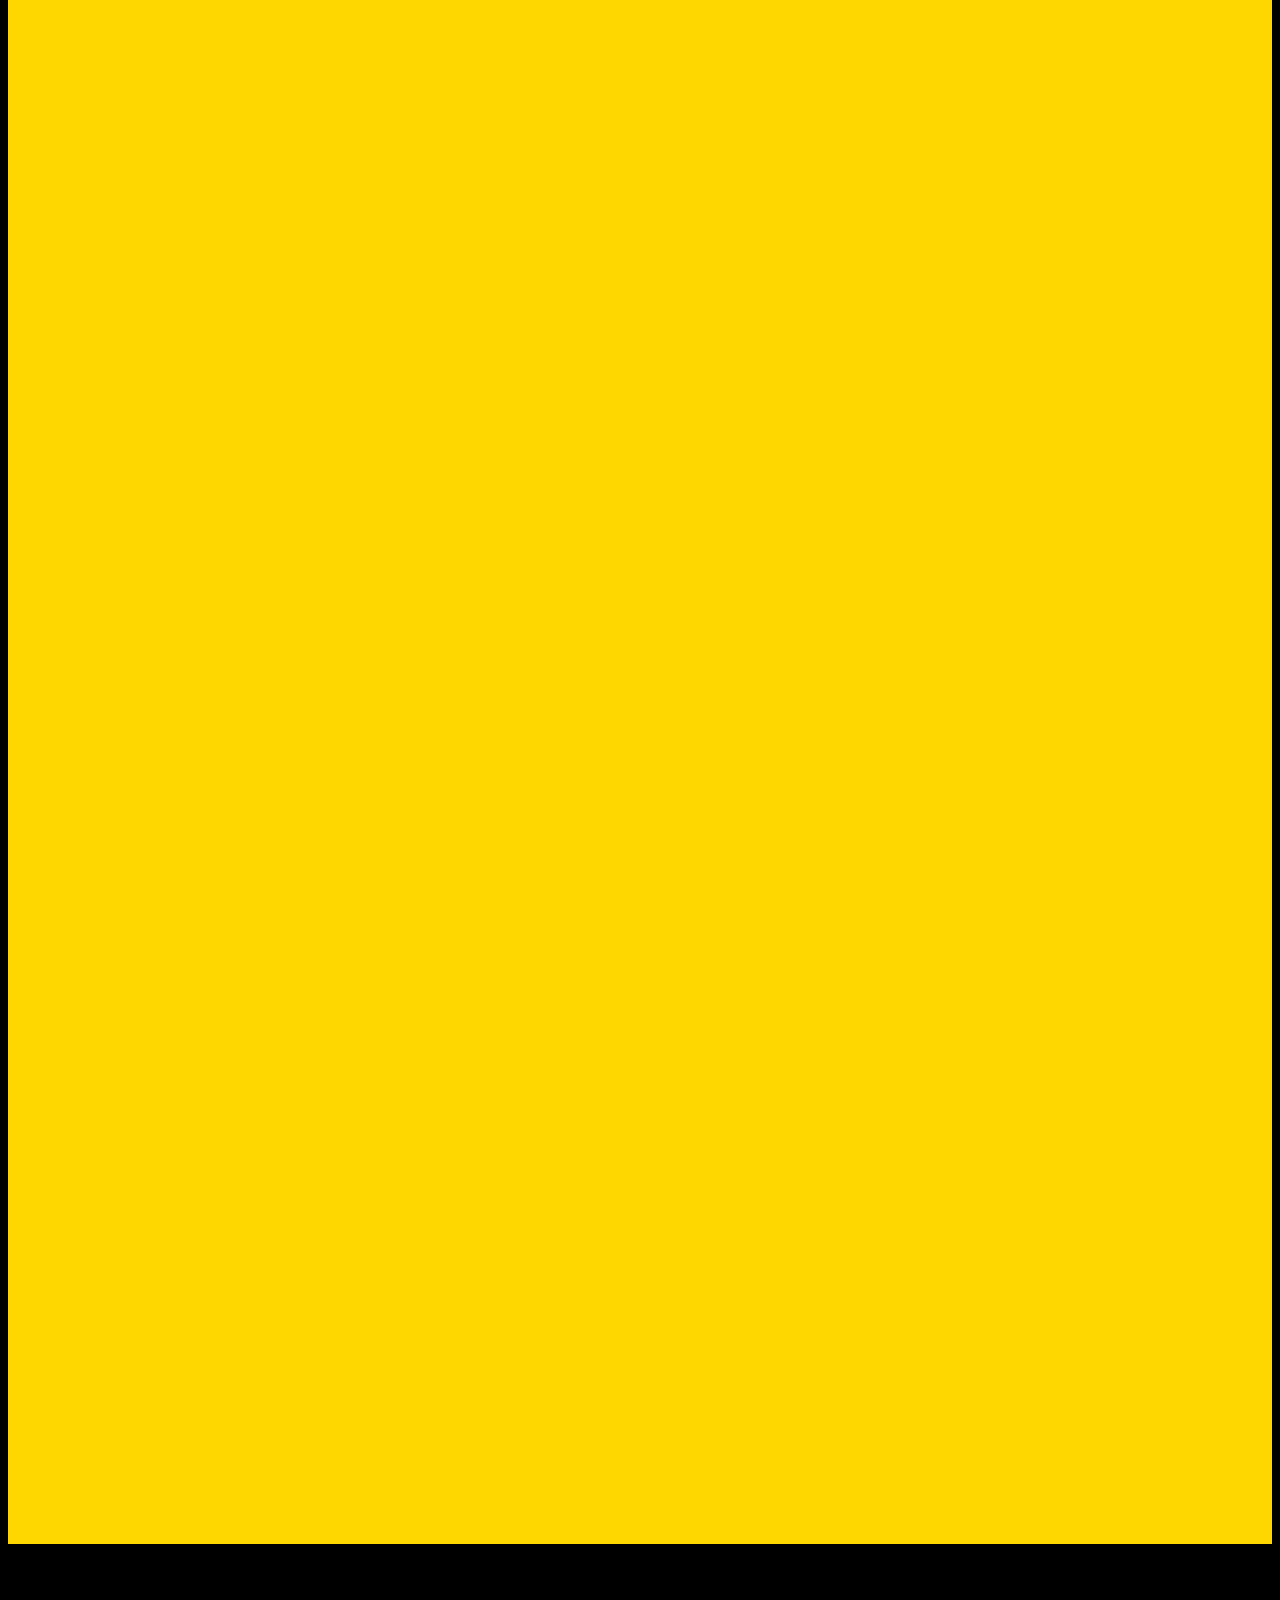
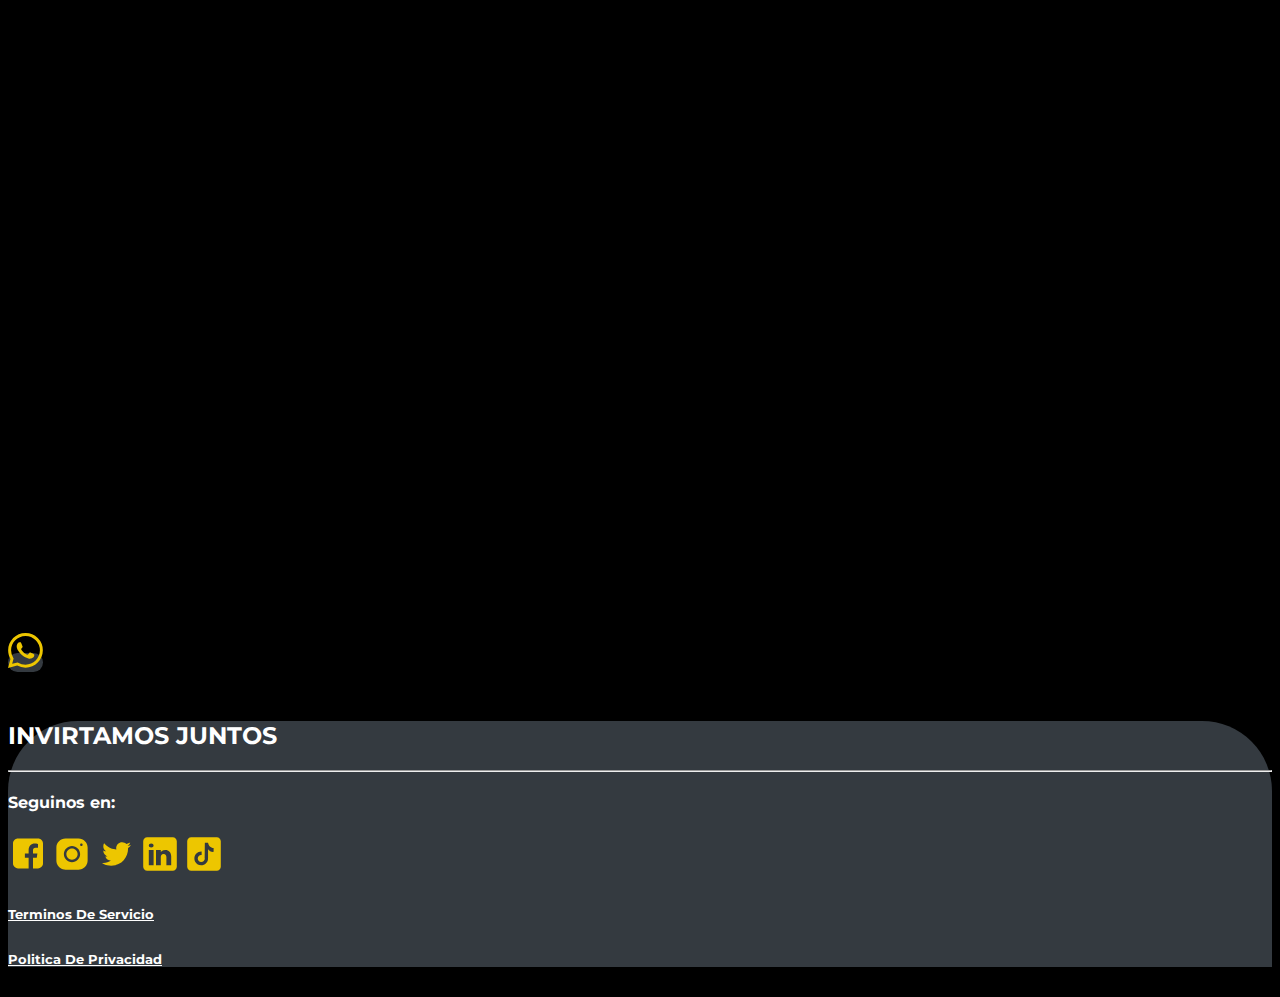
==== commit b8f74bea: "modificaciones de animaciones" ====
--- a/index.html
+++ b/index.html
@@ -49,11 +49,11 @@
 
         <section class="portada container-fluid c-white p-3">
             <div class="row flex-lg-row-reverse p-5">
-                <div class="col-12 col-lg-6" data-aos="fade-left" data-aos-anchor="#example-anchor" data-aos-offset="500" data-aos-duration="500">
+                <div class="col-12 col-lg-6" data-aos="zoom-in" data-aos-easing="ease-out-cubic" data-aos-duration="2000">
                     <img src="./img/portada.svg" alt="" class="img-fluid">
                 </div>
-                <div class="col-12 col-lg-6 mt-4" data-aos="fade-right" data-aos-offset="300" data-aos-easing="ease-in-sine">
-                    <h1 class="display-5 text-center text-lg-start fw-bold">INVIRTAMOS JUNTOS</h1> 
+                <div class="col-12 col-lg-6 mt-4" data-aos="flip-left" data-aos-easing="ease-out-cubic" data-aos-duration="1000">
+                    <h1 class="text-center text-lg-start fw-bold">INVIRTAMOS JUNTOS</h1> 
                     <h2 class="display-7 text-center text-lg-start"> y vivi una nueva <span class="c-gold">experiencia</span></h2>
                     <p class="text-center text-lg-start  py-4">
                         Invertí y aprendé de manera simple. <br>Unite al mundo de las criptomonedas con ALcapital’s
@@ -69,7 +69,7 @@
 
         <section class="servicios p-4">    
             <div class="row justify-content-center grid gap-3 m-5">
-                <div class="card col-12 col-lg-4 c-white text-center shadow-lg" data-aos="flip-left">
+                <div class="card col-12 col-lg-4 c-white text-center shadow-lg" data-aos="flip-left" data-aos-easing="ease-out-cubic" data-aos-anchor-placement="top-center" data-aos-duration="1000">
                     <img src="./img/servi.svg" class="img-fluid p-2" alt="expriencias crypto">
                     <div class="card-body d-flex flex-column justify-content-lg-end align-items-center">
                         <h5 class="card-title c-gray">Experiencias Crypto</h5>
@@ -82,7 +82,7 @@
                     </div>
                 </div>
                 
-                <div class="card col-12 col-lg-4 c-white text-center col-12 shadow-lg" data-aos="flip-left">
+                <div class="card col-12 col-lg-4 c-white text-center col-12 shadow-lg" data-aos="zoom-in" data-aos-easing="ease-out-cubic" data-aos-anchor-placement="top-center" data-aos-duration="1000">
                     <img src="./img/asesoramiento.svg" class="img-fluid p-2" alt="asesoramiento en criptoactivos">
                     <div class="card-body d-flex flex-column justify-content-lg-end align-items-center">
                         <h5 class="card-title c-gray">Asesoramiento en cryptoactivos</h5>
@@ -94,7 +94,7 @@
                         </a>
                     </div>
                 </div>
-                <div class="card col-12 col-lg-4 c-white text-center col-12 shadow-lg" data-aos="flip-left">
+                <div class="card col-12 col-lg-4 c-white text-center col-12 shadow-lg" data-aos="flip-right" data-aos-easing="ease-out-cubic"  data-aos-anchor-placement="top-center" data-aos-duration="1000">
                     <img src="./img/portfolio.svg" class="img-fluid p-2" alt="armado de protfolios">
                     <div class="card-body d-flex flex-column justify-content-lg-end align-items-center">
                         <h5 class="card-title c-gray">Armado de portfolios crypto</h5>
@@ -111,7 +111,7 @@
 
         <!-- APRENDE CON NOSOTROS -->
 
-        <section class="aprende container mt-5 py-5 shadow-lg" data-aos="zoom-in-down" data-aos-offset="500" data-aos-duration="500">
+        <section class="aprende container mt-5 py-5 shadow-lg" data-aos="zoom-in-down" data-aos-easing="ease-out-cubic" data-aos-anchor-placement="top-center" data-aos-duration="800">
             <a href="./pages/aprende.html" class="text-decoration-none">
                 <div class="card estilo-card w-100 d-flex flex-column flex-lg-row justify-content-center align-items-center p-3">
                     <div class="col-6 col-lg-3 mx-5">
@@ -140,7 +140,7 @@
 
             <!-- Boton UP -->
 
-            <div class="d-flex sticky-bottom" data-aos="zoom-in-down" data-aos-offset="500" data-aos-duration="500">
+            <div class="d-flex sticky-bottom" data-aos="zoom-in-down" data-aos-duration="700" data-aos-anchor-placement="bottom-bottom">
                 <a href="#" class="btn-up d-flex align-items-center justify-content-center mx-2">
                     <svg xmlns="http://www.w3.org/2000/svg" width="25" height="25" fill="currentColor" class="bi bi-caret-up-fill" viewBox="0 0 16 16">
                         <path d="m7.247 4.86-4.796 5.481c-.566.647-.106 1.659.753 1.659h9.592a1 1 0 0 0 .753-1.659l-4.796-5.48a1 1 0 0 0-1.506 0z"/>
--- a/style/styles.css
+++ b/style/styles.css
@@ -117,6 +117,8 @@
 
 .btn-wa {
     
+    width: 60px;
+    height: 60px;
     background-color: #343a40;
     color: #edc600;
     border-radius: 20px;
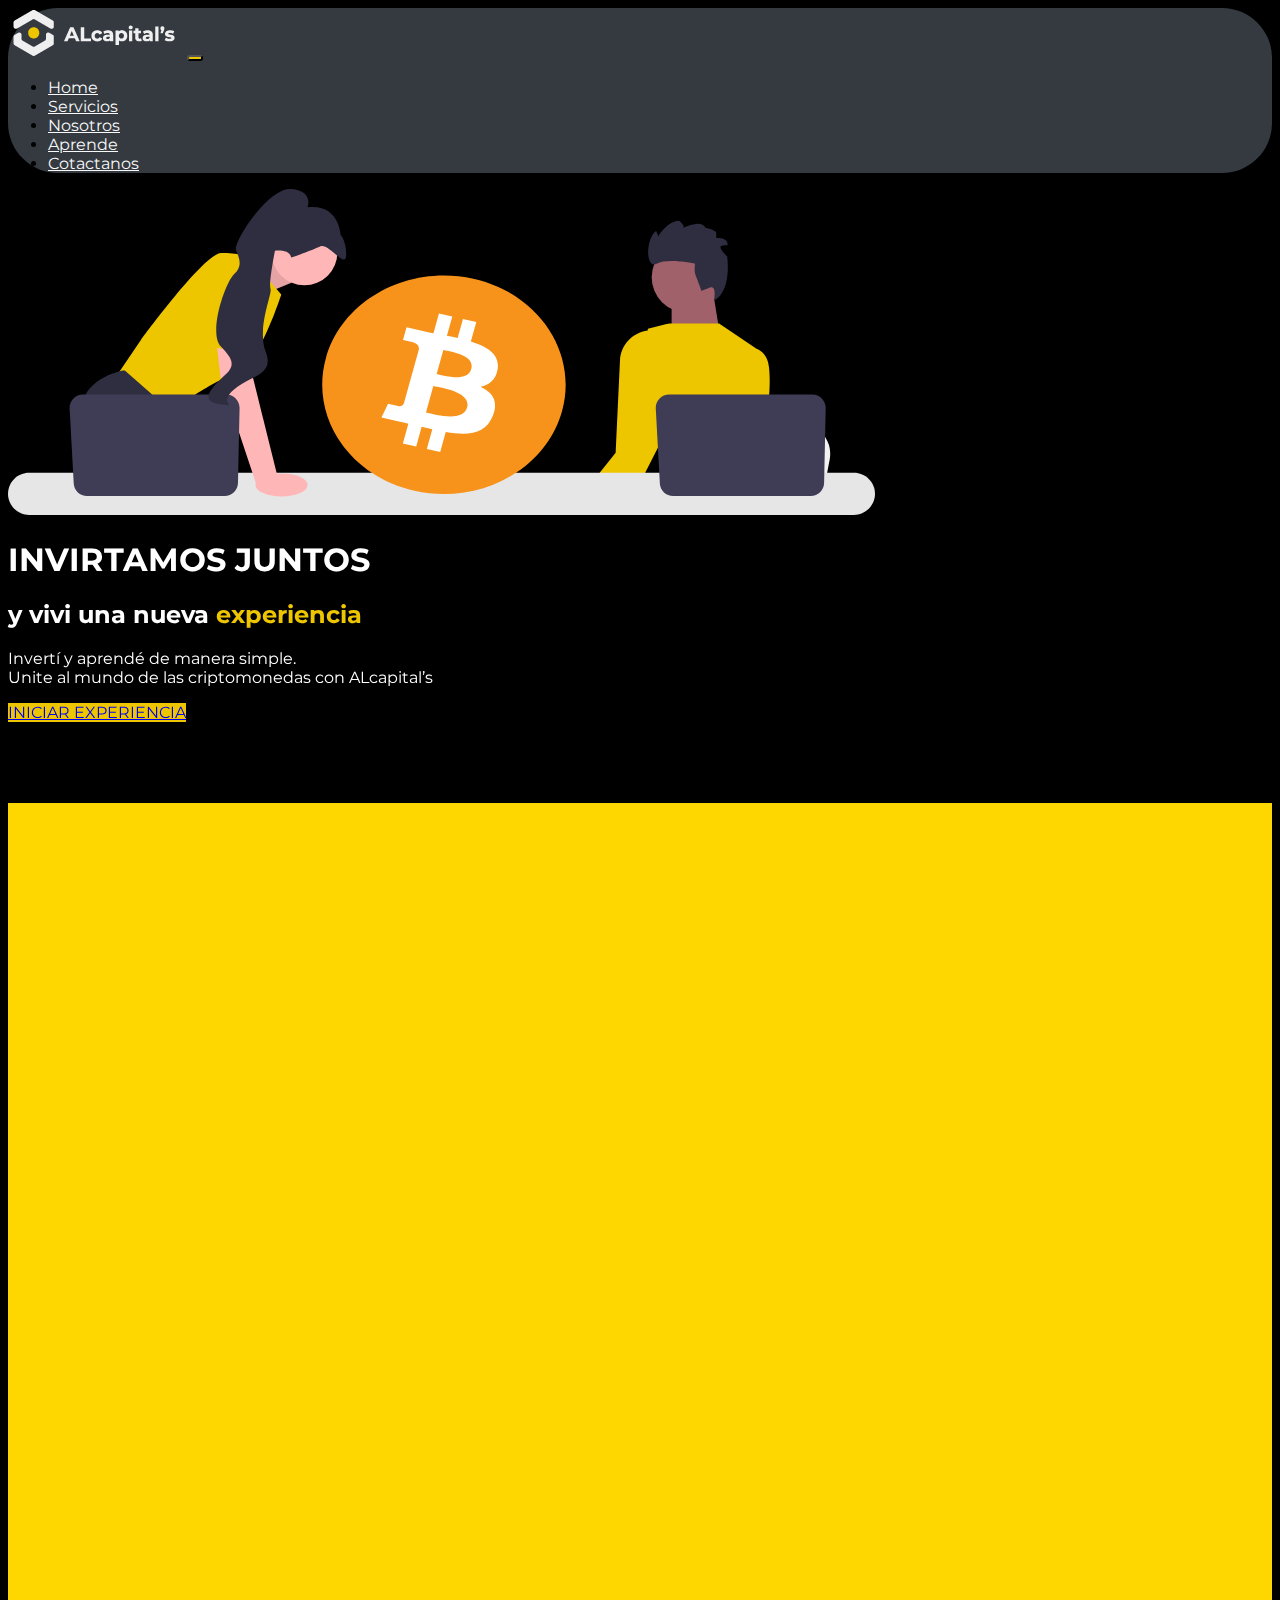
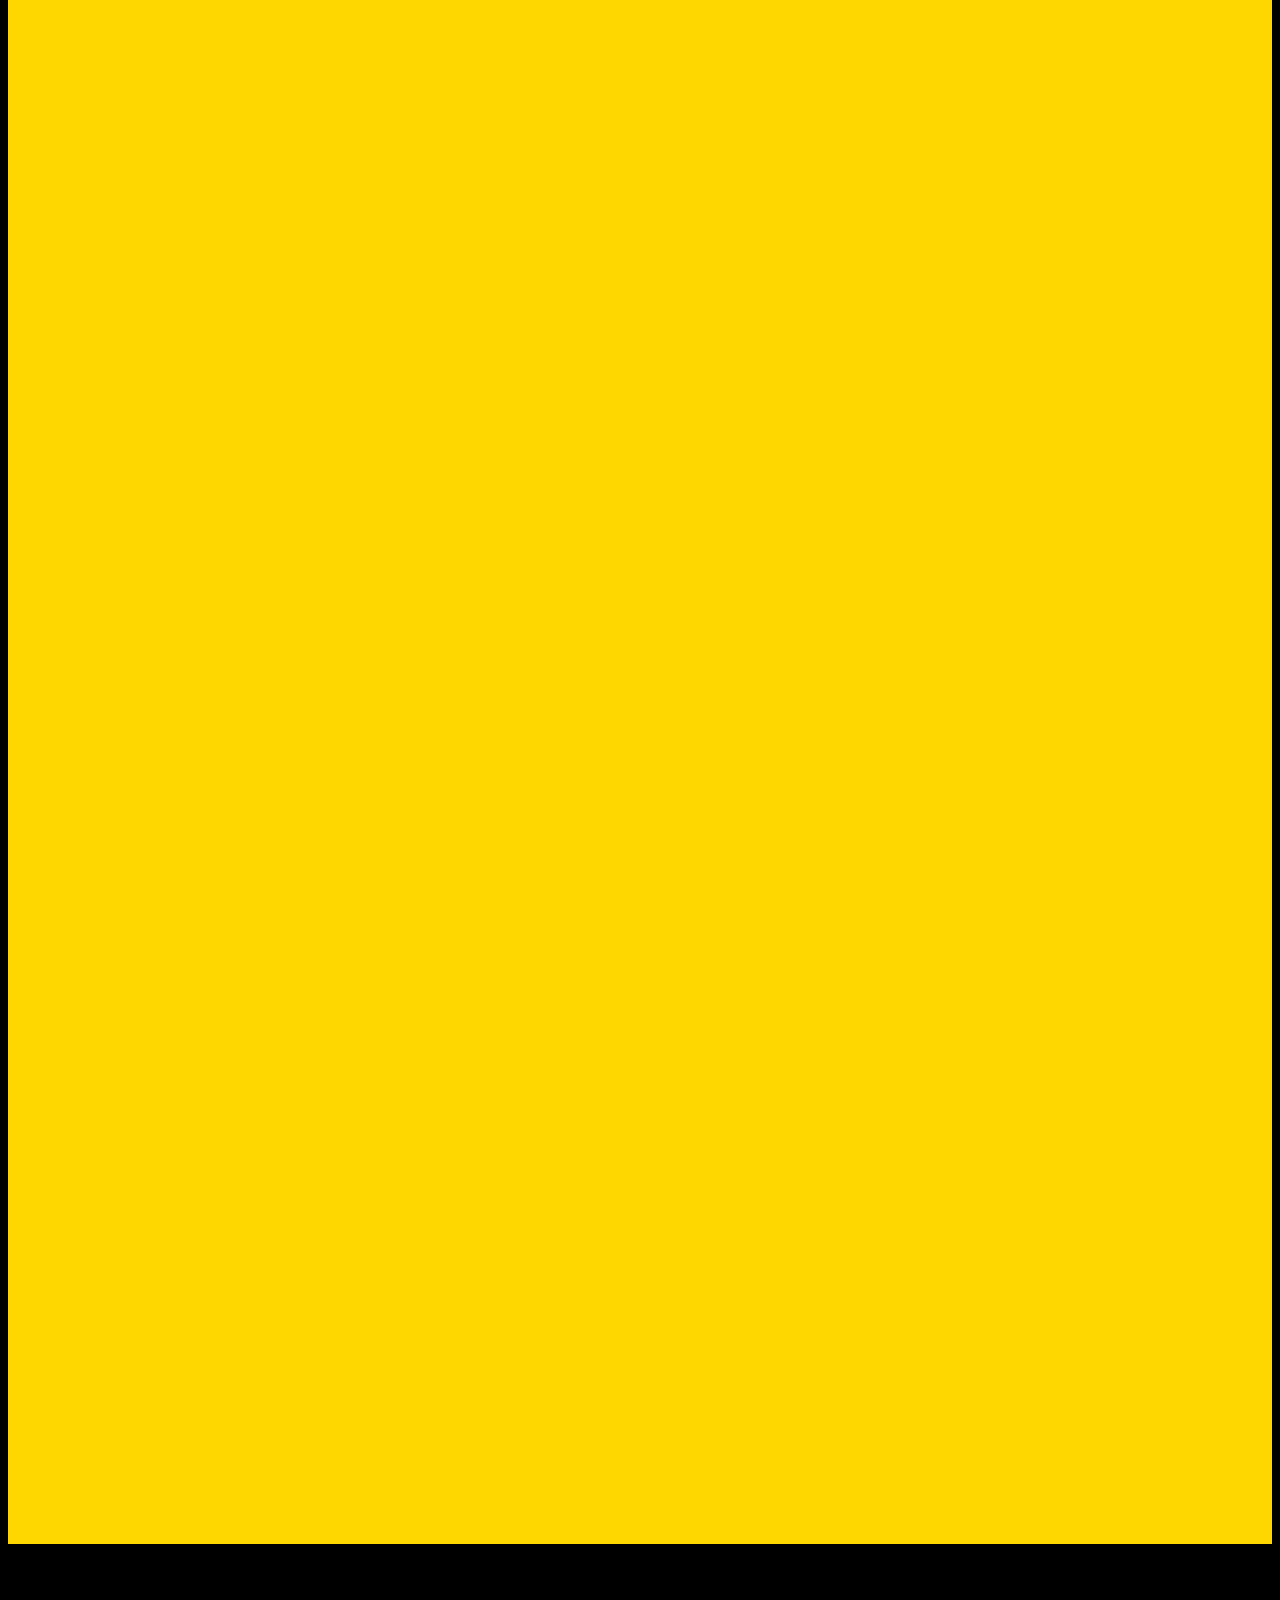
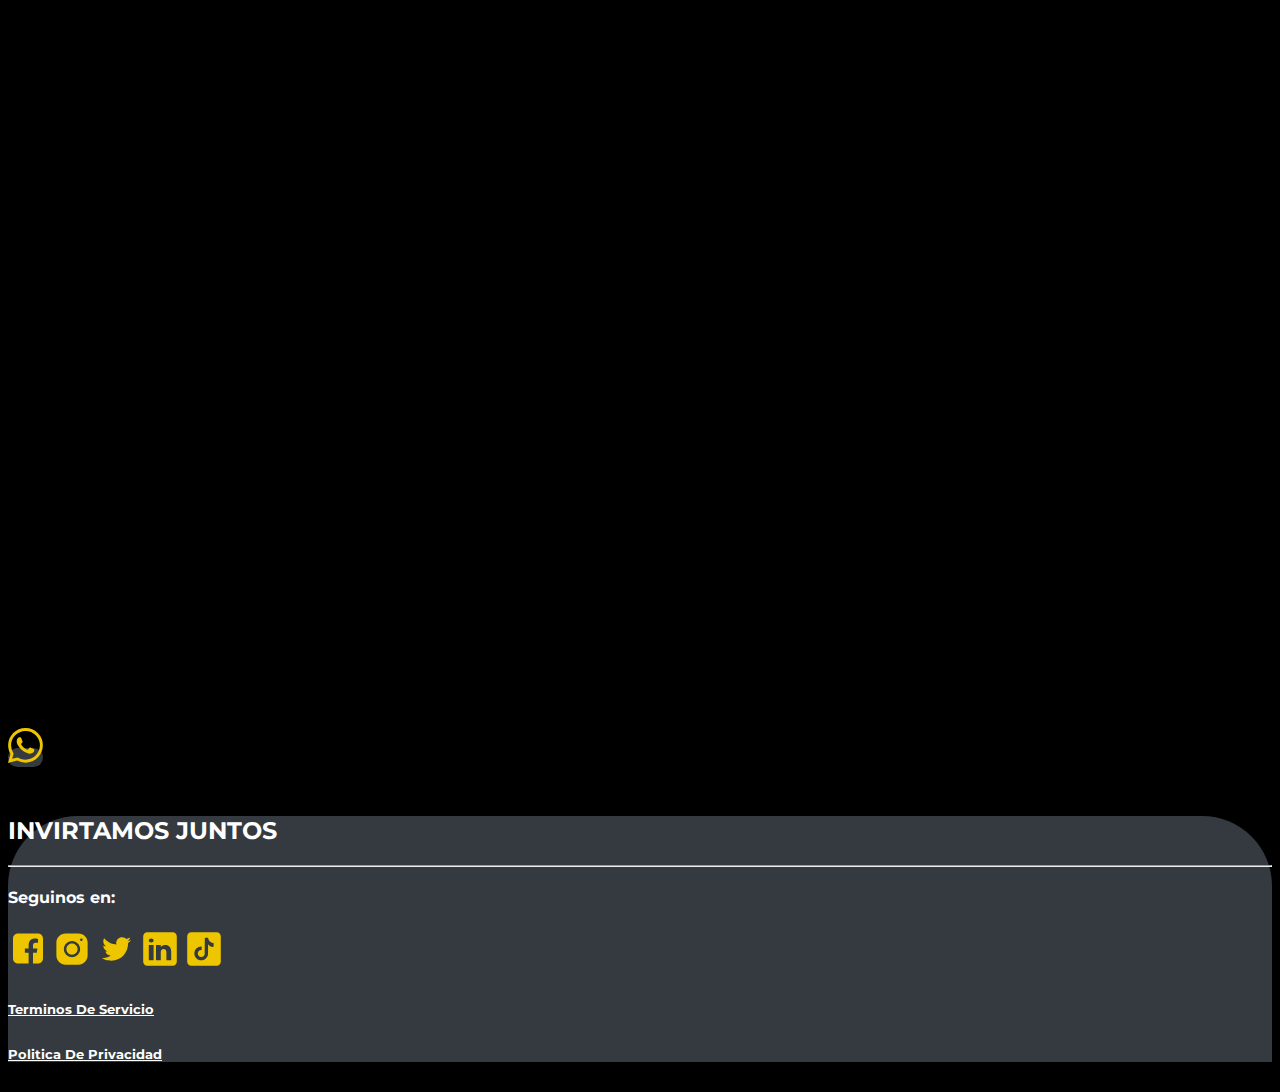
==== commit f8163f51: "terminaciones" ====
--- a/index.html
+++ b/index.html
@@ -5,9 +5,11 @@
     <meta http-equiv="X-UA-Compatible" content="IE=edge">
     <meta name="viewport" content="width=device-width, initial-scale=1.0">
     <link href="https://cdn.jsdelivr.net/npm/bootstrap@5.3.0-alpha3/dist/css/bootstrap.min.css" rel="stylesheet" integrity="sha384-KK94CHFLLe+nY2dmCWGMq91rCGa5gtU4mk92HdvYe+M/SXH301p5ILy+dN9+nJOZ" crossorigin="anonymous">
-    <link rel="stylesheet" href="./style/styles.css">
-    <link href="https://unpkg.com/aos@2.3.1/dist/aos.css" rel="stylesheet">    
-    <title>ALcapital"s</title>
+    <link rel="stylesheet" href="./css/styles.css">
+    <link href="https://unpkg.com/aos@2.3.1/dist/aos.css" rel="stylesheet"> 
+
+    <meta name="description" content="Tu portal de inversiones y aprendizaje en criptomonedas. Nuestro sitio web ofrece una amplia gama de recursos educativos, análisis en tiempo real y herramientas de seguimiento de mercado, todo diseñado para ayudarte a tomar decisiones informadas y rentables en el mundo de las criptos.">   
+    <title>Inicio | ALcapital's - Inverti en crypto</title>
 </head>
 <body>
 
@@ -118,7 +120,8 @@
                         <img src="./img/aprende.svg" class="img-fluid" alt="...">
                     </div>    
                     <div class="card-body col-12 col-lg-9">
-                        <p class="card-text c-white text-center text-lg-start">Some quick example text to build on the card title and make up the bulk of the card's content. Lorem, ipsum dolor sit amet consectetur adipisicing elit. Officia consectetur praesentium eum ratione! </p>
+                        <p class="card-text c-white text-center text-lg-start">Descubre todo sobre las criptomonedas con nuestros tutoriales y guías de Web3. Aprende los conceptos fundamentales, explora diferentes criptos, y adquiere habilidades para aprovechar al máximo este emocionante mundo digital. <br>
+                            <br><spam class="c-gold">¡Sumérgete en el aprendizaje y desbloquea nuevas oportunidades con nosotros!</spam></p>
                     </div>
                 </div>      
             </a>
--- a/css/styles.css
+++ b/css/styles.css
@@ -0,0 +1,156 @@
+@import url("https://fonts.googleapis.com/css2?family=Montserrat:wght@400;500;700;900&display=swap");
+@import url("https://fonts.googleapis.com/css2?family=Montserrat:ital,wght@1,300;1,400;1,700;1,900&display=swap");
+body {
+  font-family: "Montserrat", sans-serif;
+  background-color: black;
+}
+
+.c-gold {
+  color: #edc600;
+}
+
+.c-white {
+  color: white;
+}
+
+.c-gray {
+  color: #343a40;
+}
+
+.bg-gold {
+  background-color: #edc600;
+}
+
+.bg-gris {
+  background-color: #343a40;
+}
+
+.navbar {
+  border-radius: 50px;
+}
+.navbar-toggler {
+  background-color: #edc600;
+  border-radius: 20px;
+}
+.navbar-nav .nav-item .nav-link:hover {
+  text-decoration: underline #edc600;
+  border-radius: 20px;
+}
+
+.nav-link {
+  color: rgb(248, 248, 248);
+}
+
+.dropdown-menu :hover {
+  background-color: #edc600;
+}
+
+.servicios {
+  margin-top: 5rem;
+  background-color: gold;
+}
+
+.estilo-card {
+  border-color: #edc600;
+  background-color: #1c1f22;
+}
+.estilo-card:hover {
+  background-color: transparent;
+  border-color: #343a40;
+}
+
+footer {
+  border-radius: 70px 70px 0px 0px;
+}
+
+h6 {
+  font-size: 0.8rem;
+}
+
+.btn-wa {
+  width: 60px;
+  height: 60px;
+  background-color: #343a40;
+  color: #edc600;
+  border-radius: 20px;
+}
+.btn-wa:hover {
+  background-color: #edc600;
+  color: #343a40;
+}
+
+.btn-up {
+  width: 40px;
+  height: 40px;
+  background-color: #343a40;
+  color: #edc600;
+  border-radius: 20px;
+}
+
+.btn-contacto {
+  width: 6rem;
+  height: auto;
+  padding: 5px;
+  background-color: #edc600;
+  color: #343a40;
+  border-radius: 30px;
+  font-size: small;
+}
+.btn-contacto:hover {
+  background-color: #343a40;
+  color: #edc600;
+}
+
+.btn-gold:hover {
+  background-color: transparent;
+  color: #edc600;
+  border-color: #edc600;
+}
+
+.card {
+  background-color: transparent;
+  border-color: gray;
+  width: 20rem;
+  border-radius: 5rem;
+}
+.card-btn {
+  background-color: transparent;
+  color: #343a40;
+  border-color: #343a40;
+  border-radius: 5rem;
+  width: 4rem;
+  height: auto;
+}
+.card-btn-ver {
+  background-color: transparent;
+  color: #edc600;
+  border-color: #edc600;
+  border-radius: 5rem;
+  width: 7rem;
+  height: auto;
+  font-size: small;
+}
+.card-btn:hover {
+  background-color: black;
+  color: #edc600;
+}
+.card-text {
+  text-decoration: none;
+}
+
+.estilo-card {
+  border-color: #edc600;
+  background-color: #1c1f22;
+}
+
+.estilo-card:hover {
+  background-color: transparent;
+  border-color: #343a40;
+}
+
+.servicios {
+  margin-top: 5rem;
+  background-color: gold;
+}
+
+/*# sourceMappingURL=styles.css.map */
